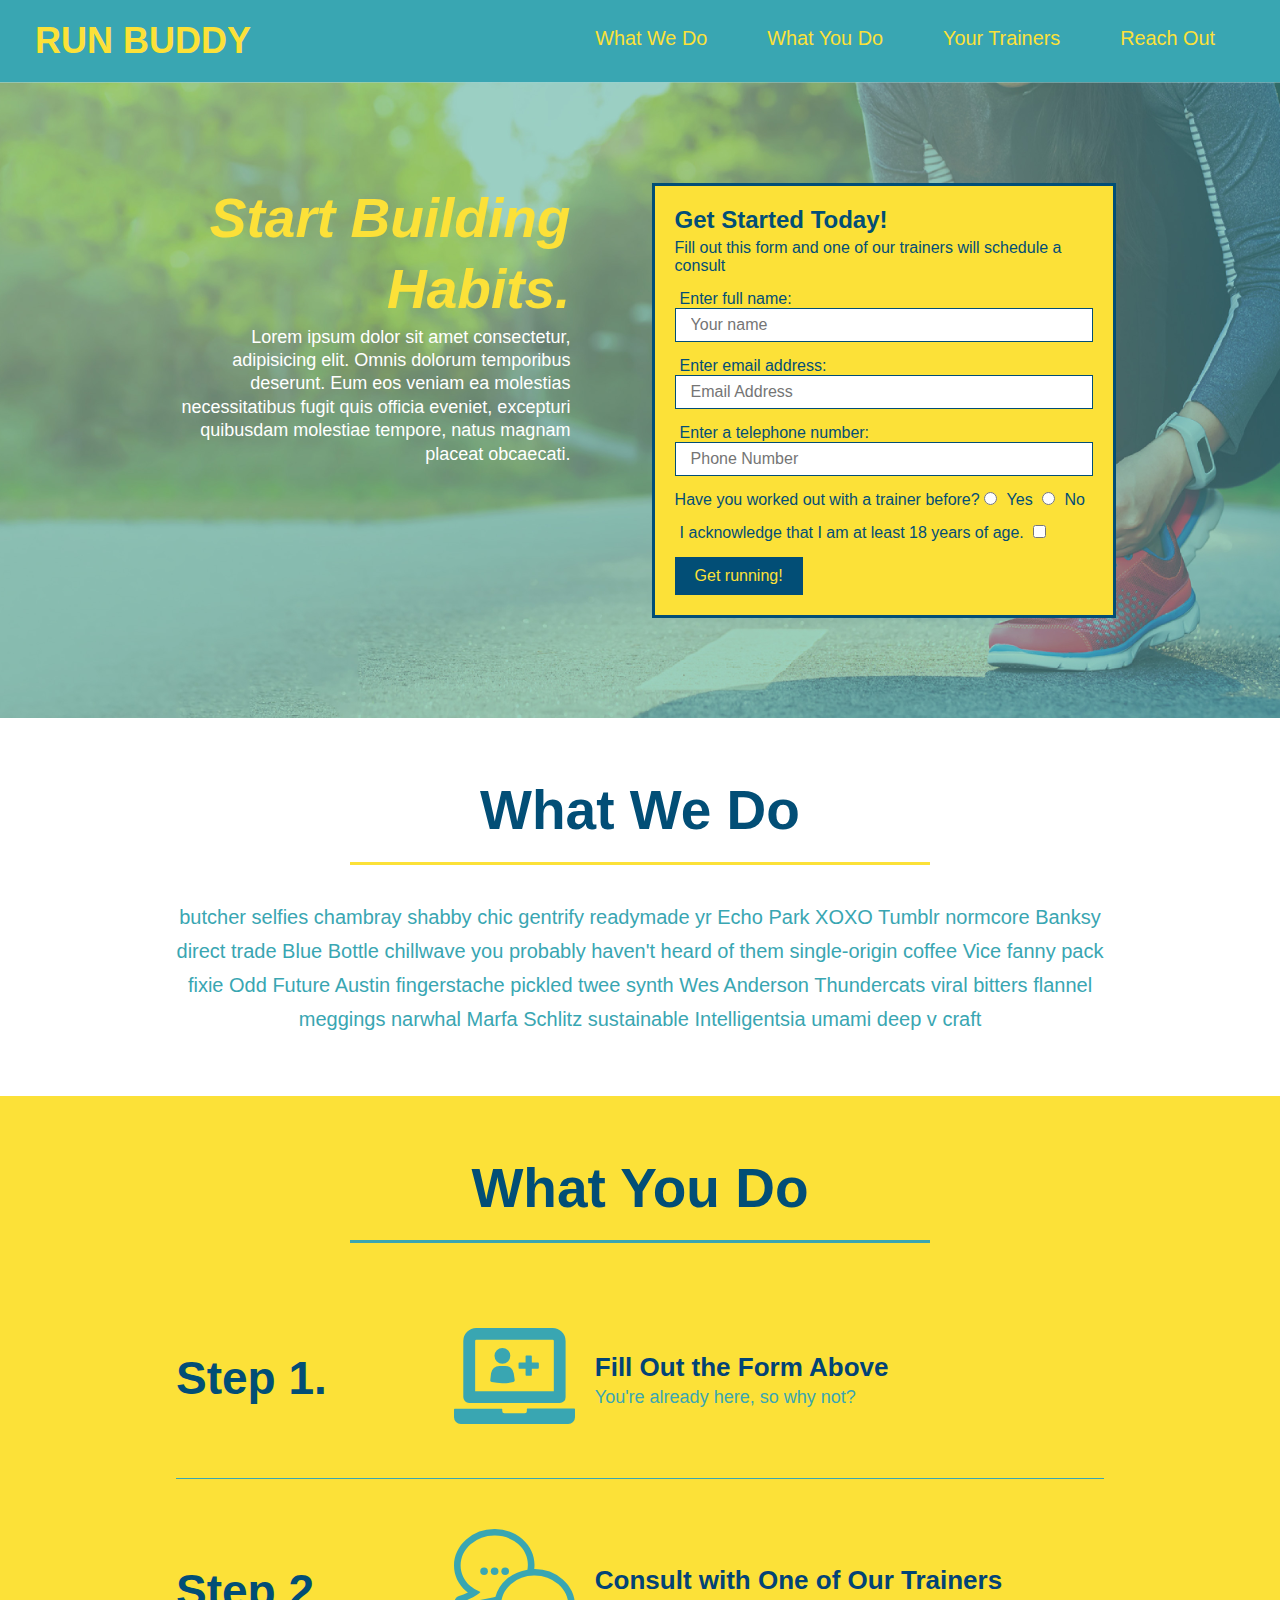
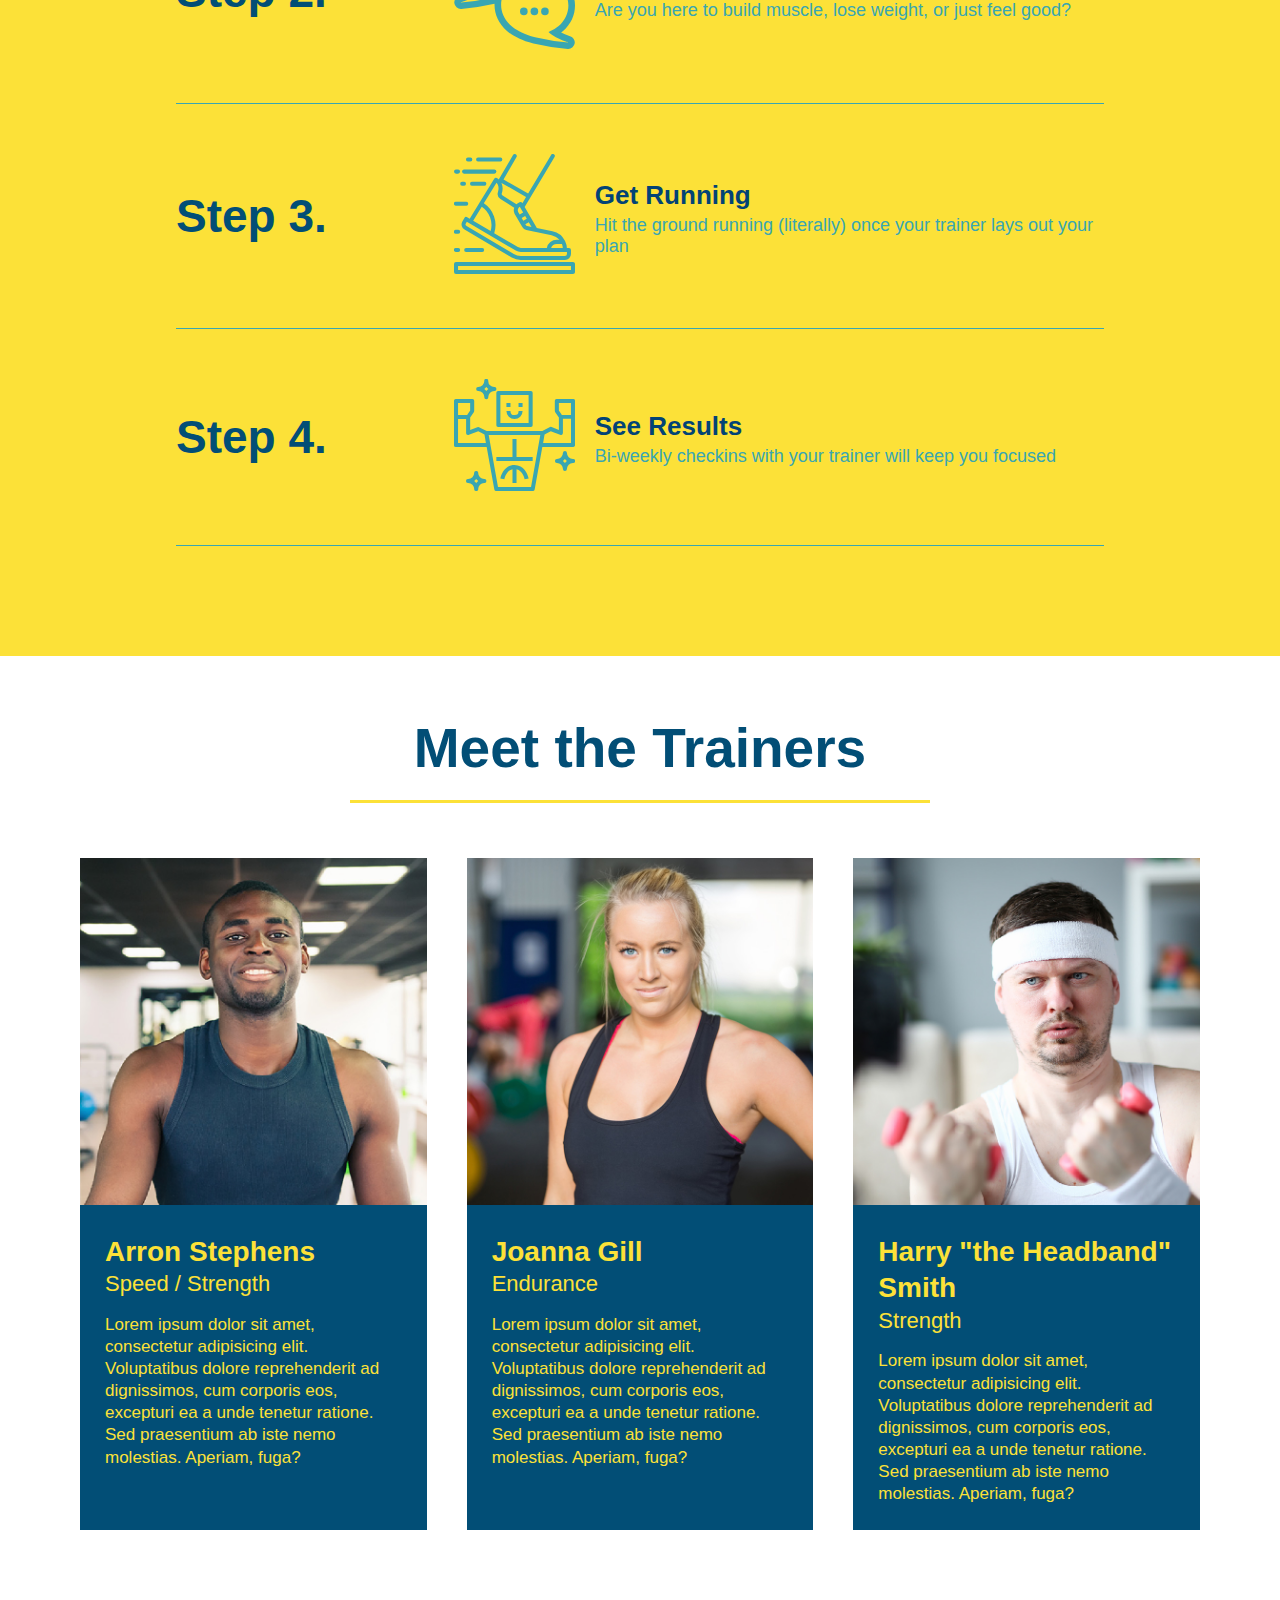
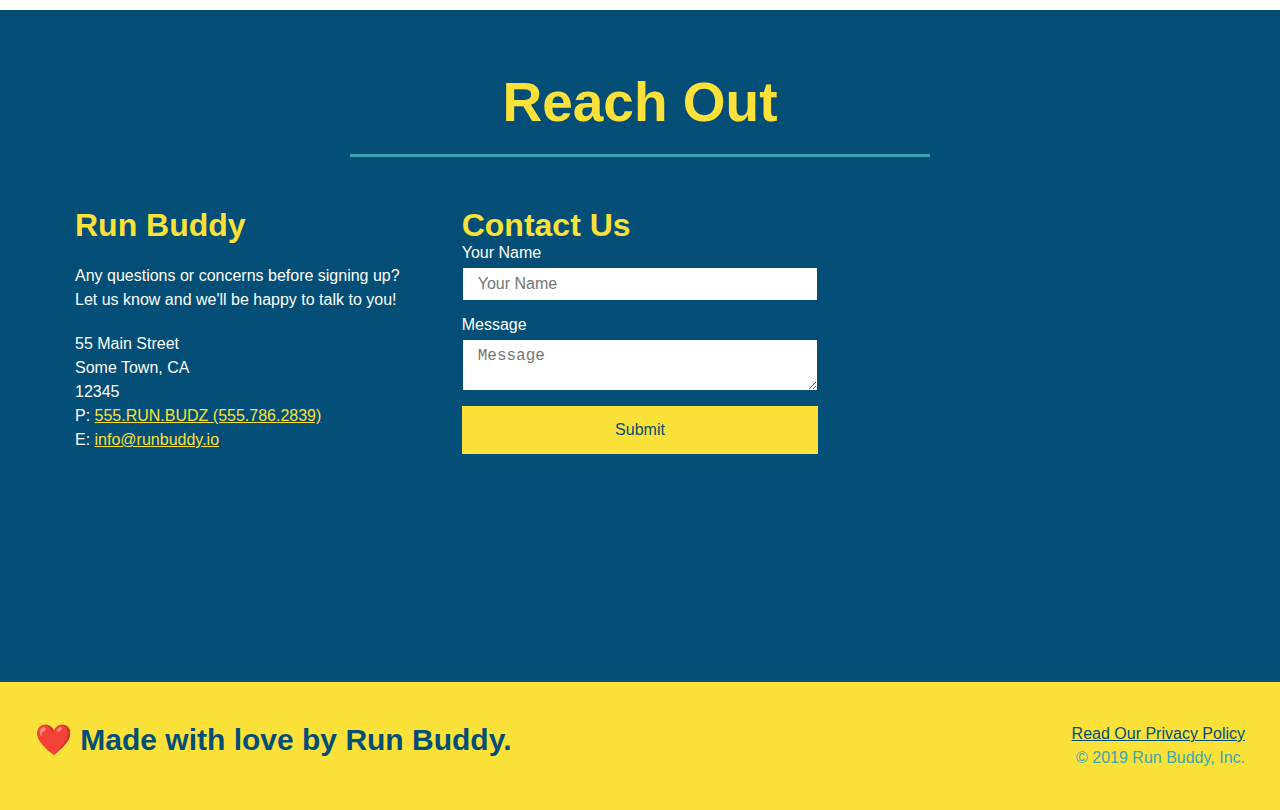
==== index.html @ f432b91f "add flexbox to reach out" ====
<!DOCTYPE html>
<html lang="en">
    <head>
        <meta charset="UTF-8" />

        <title>Run Buddy</title>
        <link rel="stylesheet" href="./assets/css/style.css" />
    </head>
    <body>
        <!--navigation-->
        <header>
            <h1>
                <a href="index.html">RUN BUDDY</a>
            </h1>
            <nav>
                <!--Unordered list element-->
                <ul>
                    <!--List item element-->
                    <li>
                        <!--Anchor element-->
                        <a href="#what-we-do">What We Do</a>
                    </li>
                    <li>
                        <a href="#what-you-do">What You Do</a>
                    </li>
                    <li>
                        <a href="#your-trainers">Your Trainers</a>
                    </li>
                    <li>
                        <a href="#reach-out">Reach Out</a>
                    </li>
                </ul>
            </nav>
        </header>

        <!--hero/jumbotron-->
        <section class="hero">
            <div class= "hero-cta">
                <h2>Start Building Habits.</h2>
                <p>
                    Lorem ipsum dolor sit amet consectetur, adipisicing elit. Omnis dolorum temporibus deserunt. Eum eos veniam ea molestias necessitatibus fugit quis officia eveniet, excepturi quibusdam molestiae tempore, natus magnam placeat obcaecati.
                </p>
            </div>
            <div class="hero-form">
                <h3>Get Started Today!</h3>
                <p>Fill out this form and one of our trainers will schedule a consult</p>
            <!--Add form element-->
                <form>
                    <label for="name">Enter full name:</label>
                    <input type="text" placeholder="Your name" name="name" id="name" class="form-input"/>
                    <label for="email">Enter email address:</label>
                    <input type="email" placeholder="Email Address" name="email" id="email" class="form-input"/>
                    <label for="phone">Enter a telephone number:</label>
                    <input type="tel" placeholder="Phone Number" name="phone" id="phone" class="form-input"/>
                    <p>
                        Have you worked out with a trainer before?
                        <input type="radio" name="trainer-confirm" id="trainer-yes" />
                        <label for="trainer-yes">Yes</label>
                        <input type="radio" name="trainer-confirm" id="trainer-no" />
                        <label for="trainer-no">No</label>
                    </p>
                    <p>
                        <label for="checkbox">
                            I acknowledge that I am at least 18 years of age.
                        </label>
                        <input type="checkbox" name="age-confirm" id="checkbox" />
                    </p>
                    <button type="submit">
                        Get running!
                    </button>
                </form>
            </div>
        </section>
        <!--end hero-->

        <!--"what we do" section-->
        <section id="what-we-do" class="intro">
            <div class="flex-row">
                <h2 class="section-title primary-border">
                    What We Do
                </h2>
            </div>
            <div class="flex-row">
                <p>
                    butcher selfies chambray shabby chic gentrify readymade yr Echo Park XOXO Tumblr normcore Banksy direct trade Blue Bottle chillwave you probably haven't heard of them single-origin coffee Vice fanny pack fixie Odd Future Austin fingerstache pickled twee synth Wes Anderson Thundercats viral bitters flannel meggings narwhal Marfa Schlitz sustainable Intelligentsia umami deep v craft
                </p>
            </div>
        </section>

        <!--"what you do" section-->
        <section id="what-you-do" class="steps">
            <div class="flex-row">
                <h2 class="section-title secondary-border">
                    What You Do
                </h2>
            </div>
            <div class="step">
                <h3>Step 1.</h3>
                <div class="step-info">
                    <div class="step-img">
                        <img src="./assets/images/step-1.svg" alt="" />
                    </div>
                    <div class="step-text">
                        <h4>Fill Out the Form Above</h4>
                        <p>You're already here, so why not?</p>
                    </div>
                </div>
            </div>

            <div class="step">
                <h3>Step 2.</h3>
                <div class="step-info">
                    <div class="step-img">
                        <img src="./assets/images/step-2.svg" alt="" />
                    </div>
                    <div class="step-text">
                        <h4>Consult with One of Our Trainers</h4>
                        <p>Are you here to build muscle, lose weight, or just feel good?</p>
                    </div>
                </div>
            </div>

            <div class="step">
                <h3>Step 3.</h3>
                <div class="step-info">
                    <div class="step-img">
                        <img src="./assets/images/step-3.svg" alt="" />
                    </div>
                    <div class="step-text">
                        <h4>Get Running</h4>
                        <p>Hit the ground running (literally) once your trainer lays out your plan</p>
                    </div>
                </div>
            </div>

            <div class="step">
                <h3>Step 4.</h3>
                <div class="step-info">
                    <div class="step-img">
                        <img src="./assets/images/step-4.svg" alt="" />
                    </div>
                    <div class="step-text">
                        <h4>See Results</h4>
                        <p>Bi-weekly checkins with your trainer will keep you focused</p>
                    </div>
                </div>
            </div>
        </section>

        <!--"meet the trainers" section-->
        <section id="your-trainers">
            <div class="flex-row">
                <h2 class="section-title primary-border">
                    Meet the Trainers
                </h2>
            </div>
            <div class="trainers">
            <!--first trainer bio-->
                <article class="trainer">
                    <img src="./assets/images/trainer-1.jpg" alt="Arron Stephens in his workout clothes, ready to pump iron">
                    <div class="trainer-bio">
                        <h3 class="trainer-name">Arron Stephens</h3>
                        <h4 class="trainer-role">Speed / Strength</h4>
                        <p>
                            Lorem ipsum dolor sit amet, consectetur adipisicing elit. Voluptatibus dolore reprehenderit ad dignissimos, cum corporis eos, excepturi ea a unde tenetur ratione. Sed praesentium ab iste nemo molestias. Aperiam, fuga?
                        </p>
                    </div>
                </article>
            <!--second trainer bio-->
                <article class="trainer">
                    <img src="./assets/images/trainer-2.jpg" alt="Joanna Gill cooling off after a workout">
                    <div class="trainer-bio">
                        <h3 class="trainer-name">Joanna Gill</h3>
                        <h4 class="trainer-role">Endurance</h4>
                        <p>
                            Lorem ipsum dolor sit amet, consectetur adipisicing elit. Voluptatibus dolore reprehenderit ad dignissimos, cum corporis eos, excepturi ea a unde tenetur ratione. Sed praesentium ab iste nemo molestias. Aperiam, fuga?
                        </p>
                    </div>
                </article>
            <!--third trainer bio-->
                <article class="trainer">
                    <img src="./assets/images/trainer-3.jpg" alt="Harry Smith wearing a headband and lifting comically small pink weights">
                    <div class="trainer-bio">
                        <h3 class="trainer-name">Harry "the Headband" Smith</h3>
                        <h4 class="trainer-role">Strength</h4>
                        <p>
                            Lorem ipsum dolor sit amet, consectetur adipisicing elit. Voluptatibus dolore reprehenderit ad dignissimos, cum corporis eos, excepturi ea a unde tenetur ratione. Sed praesentium ab iste nemo molestias. Aperiam, fuga?
                        </p>
                    </div>
                </article>
            </div>
        </section>

        <!--"reach out" section-->
        <section id="reach-out" class="contact">
            <div class="flex-row">
                <h2 class="section-title secondary-border">
                    Reach Out
                </h2>
            </div>
            <div class="contact-info">
                <div>
                    <h3>Run Buddy</h3>
                    <p>
                        Any questions or concerns before signing up?
                        <br />
                        Let us know and we'll be happy to talk to you!
                    </p>

                    <address>
                        55 Main Street <br />
                        Some Town, CA <br />
                        12345<br />
                        P: <a href="tel:555.786.2839">555.RUN.BUDZ (555.786.2839)</a><br/>
                        E: <a href="mailto://info@runbuddy.io">info@runbuddy.io</a>
                    </address>

                </div>

                <div class="contact-form">
                    <h3>Contact Us</h3>
                    <form>
                        <label for="contact-name">Your Name</label>
                        <input type="text" id="contact-name" placeholder="Your Name"> 
                    
                        <label for="contact-message">Message</label>
                        <textarea id="contact-message" placeholder="Message"></textarea>
                    
                        <button type="submit">Submit</button>
                    </form>
                </div>
                
                <iframe 
                    src="https://www.google.com/maps/embed?pb=!1m18!1m12!1m3!1d3145.9892931499053!2d-120.42490328437712!3d37.954035979727074!2m3!1f0!2f0!3f0!3m2!1i1024!2i768!4f13.1!3m3!1m2!1s0x8090c46e315aaf1b%3A0xb32d2fcd2023b726!2sMain%20St%2C%20Jamestown%2C%20CA%2095327!5e0!3m2!1sen!2sus!4v1584589780996!5m2!1sen!2sus" 
                    frameborder="0" 
                    style="border:0" 
                    allowfullscreen
                > 
                </iframe>
                
            </div>
        </section>

        <!--footer-->
        <footer>
            <h2>❤️ Made with love by Run Buddy.</h2>
            <div>
                <a href="./privacy-policy.html">Read Our Privacy Policy</a><br />
                &copy; 2019 Run Buddy, Inc.
            </div>
        </footer>
    </body>

</html>
---- assets/css/style.css ----
* {
    margin: 0;
    padding: 0;
    box-sizing: border-box;
}
body {
    color: #39a6b2;
    font-family: Helvetica, Arial, sans-serif;
}
/* apply styles to <header> */
header {
    padding: 20px 35px;
    background-color: #39a6b2;
    display:flex;
    justify-content: space-between;
    flex-wrap: wrap;
}
header h1 {
    font-weight: bold;
    font-size: 36px;
    color: #fce138;
    margin: 0;
}
header a {
    text-decoration: none;
    color: #fce138;
}
header nav {
    margin: 7px 0;
}
header nav ul {
    display: flex;
    flex-wrap: wrap;
    justify-content: space-between;
    align-items: center;
    list-style: none;
}
header nav ul li a {
    margin: 0 30px;
    font-weight: lighter;
    font-size: 1.55vw;
}
/* Hero Style Start */
.hero {
    background-image: url("../images/hero-bg.jpg");
    background-size: cover;
    background-position: center;
    display: flex;
    justify-content: center;
    flex-wrap: wrap;
}
.hero-cta {
    width: 35%;
    text-align: right;
    margin: 3.5%;
    color: #fff;
    font-size: 18px;
    line-height: 1.3;
}
.hero-cta h2 {
    font-style: italic;
    font-size: 55px;
    color: #fce138;
}
.hero-form {
    width: 40%;
    margin: 3.5%;
    border: 3px solid #024e76;
    background-color: #fce138;
    padding: 20px;
    color: #024e76;
}
.hero-form h3 {
    font-size: 24px; 
    margin: 0;
}
.hero-form p {
    margin: 5px 0 15px 0;
}
.form-input {
    border: 1px solid #024e76;
    display: block;
    padding: 7px 15px;
    font-size: 16px;
    color: #024e76;
    width: 100%;
    margin-bottom: 15px;
}
.hero-form label {
    margin: 0 5px;
}
.hero-form button {
    color: #fce138;
    background-color: #024e76;
    border: none;
    padding: 10px 20px;
    font-size: 16px;
}
/* Hero Style End */

/* style What We Do and What You Do section */
.intro p {
    text-align: center;
    margin: 0 auto;
    line-height: 1.7;
    color: #39a6b2;
    width: 80%;
    font-size: 20px;
}
.section-title {
    padding-bottom: 20px;
    text-align: center;
    margin: 0 auto 35px auto;
    width: 50%;
    font-size: 55px;
    color:  #024e76;
    border-bottom: 3px solid;
}
.primary-border {
    border-color: #fce138;
}
.secondary-border {
    border-color: #39a6b2;
}
.steps {
    background: #fce138;
}
.step {
    margin: 50px auto;
    padding-bottom: 50px;
    width: 80%;
    border-bottom: 1px solid #39a6b2;
    display: flex;
    flex-wrap: wrap;
    align-items: center;
    justify-content: space-between;
}
.step h3 {
    flex: 1 30%;
    color: #024e76;
    font-size: 46px;
}
.step-info {
    flex: 2 70%;
    display: flex; 
    flex-wrap: wrap;
    align-items: center;
}
.step-img {
    flex: 1 12%;
    margin-right: 20px;
}
.step-img img {
    max-width: 100%;
}
.step-text {
    flex: 12;
}
.step-text p {
    color: #39a6b2;
    font-size: 18px;
    /* is this supposed to be added in all p? */
    margin: 0 auto;
}
.step-text h4 {
    font-size: 26px;
    line-height: 1.5;
    color: #024376;
}
/*apply styles to trainers*/
.trainers {
    width: 100%;
    margin: 0 auto;
    display: flex;
    flex-wrap: wrap;
    justify-content: space-around;
}
.trainer {
    margin: 20px;
    flex: 1;
    background: #024e76;
    color: #fce138;
}
.trainer img {
    width: 100%;
}
.trainer-bio {
    line-height: 1.3;
    padding: 25px;
}
.trainer-bio h3{
    font-size: 28px;
}
.trainer-bio h4 {
    font-weight: lighter;
    font-size: 22px;
    margin-bottom: 15px;
}
.trainer-bio p {
    font-size: 17px;
    /* is this supposed to be added in all p? */
    margin: 0 auto;
}
.text-left {
    text-align: left;
}

.text-right {
    text-align: right;
}
.flex-row {
    display: flex;
}
/* REACH OUT STYLES START*/
.contact {
    background: #024e76;
}
.contact h2 {
    color: #fce138;
}
.contact-info {
    display: flex;
    justify-content: space-between;
    flex-wrap: wrap;
}
.contact-info > * {
    flex: 1;
    margin: 15px;
}
.contact-info iframe {
    height: 400px;
}
.contact-info div {
    color: white;
}
.contact-info h3 {
    color: #fce138;
    font-size: 32px;
}
.contact-info p, .contact-info address {
    margin: 20px 0;
    line-height: 1.5;
    font-size: 16px;
    font-style: normal;
}
.contact-info a {
    color: #fce138;
}
.contact-form input, .contact-form textarea {
    border: 1px solid #024e76;
    display: block;
    padding: 7px 15px;
    font-size: 16px;
    color: #024e76;
    width: 100%;
    margin-bottom: 15px;
    margin-top: 5px;
}
.contact-form button {
    width: 100%;
    border: none;
    background: #fce138;
    color: #024e76;
    text-align: center;
    padding: 15px 0;
    font-size: 16px;
}
/* REACH OUT STYLES END */

/* apply styles to <footer> */
footer {
    background: #fce238;
    width: 100%;
    padding: 40px 35px;
    display: flex;
    justify-content: space-between;
    flex-wrap: wrap;
}
footer h2 {
    color: #024e76;
    font-size: 30px;
    margin: 0;
}
footer div {
    line-height: 1.5;
    text-align: right;
}
footer a {
    color: #024e76;
}
section {
    padding: 60px;
}
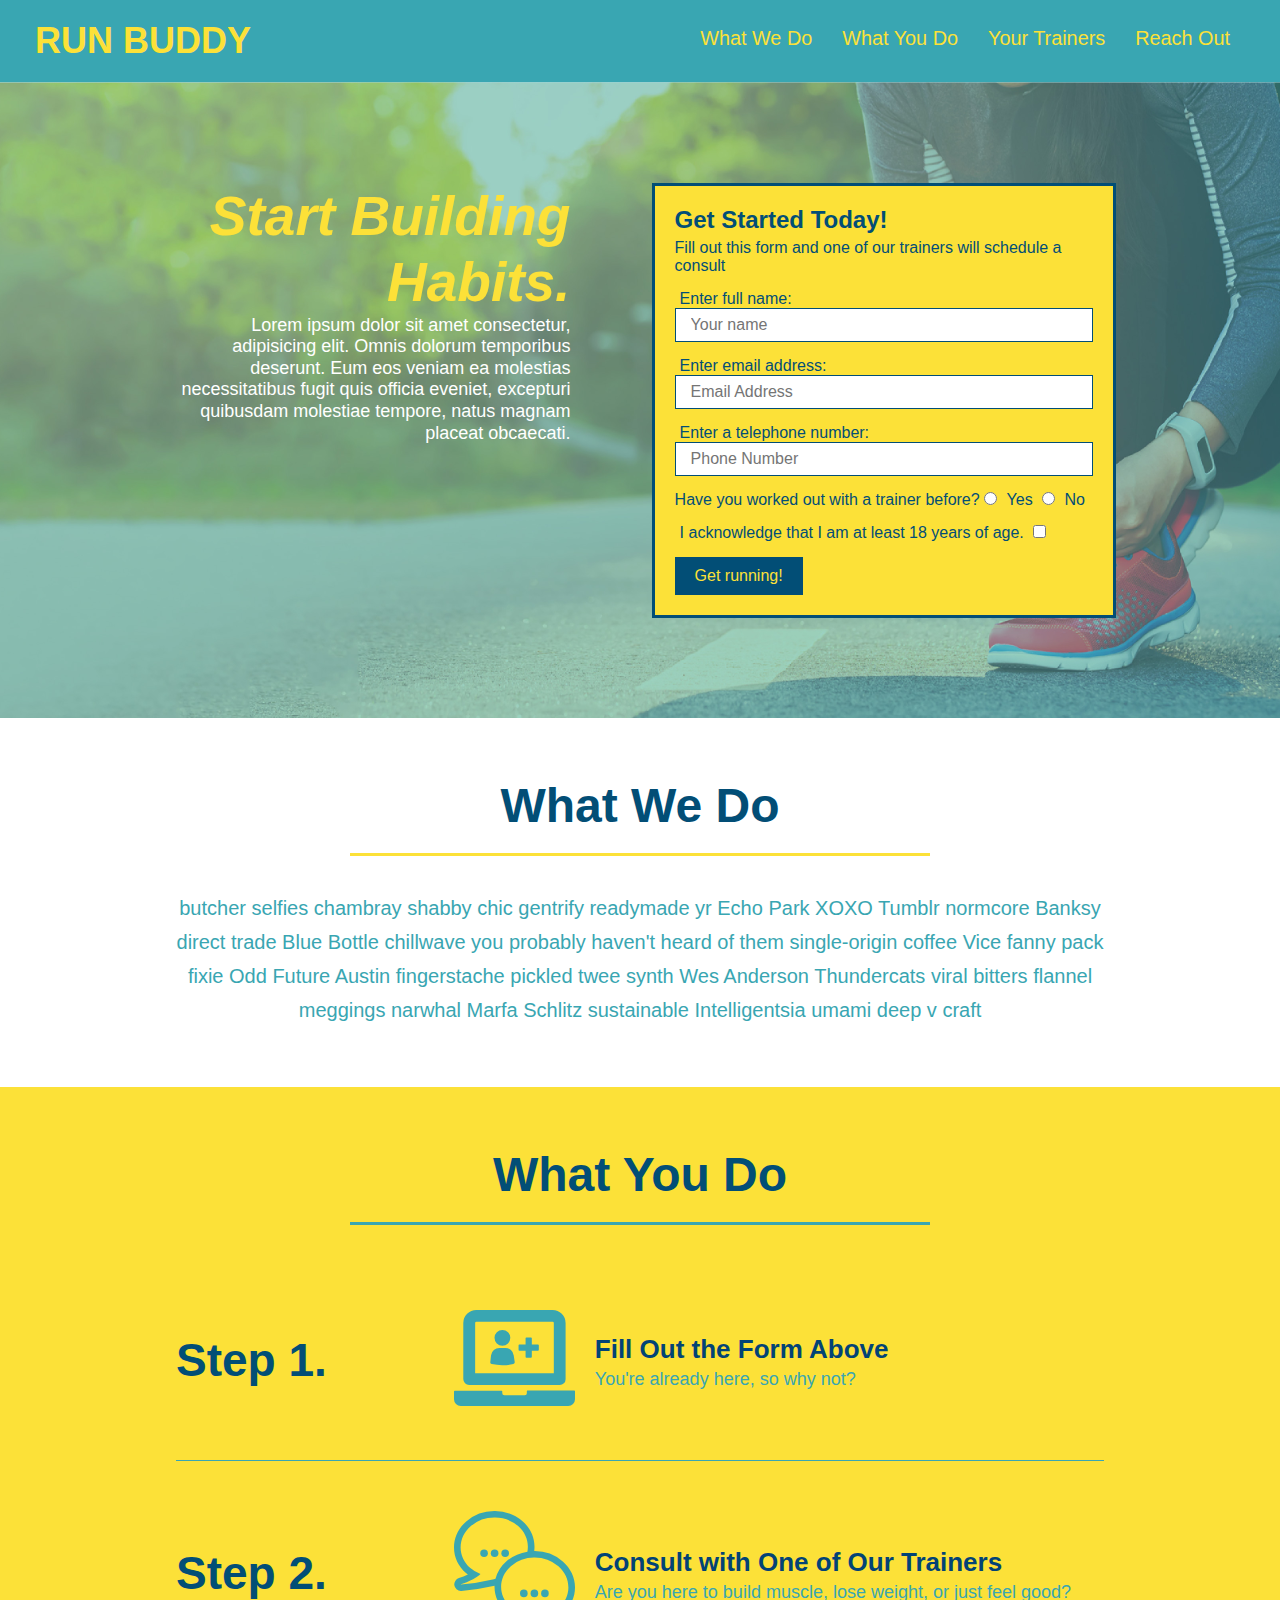
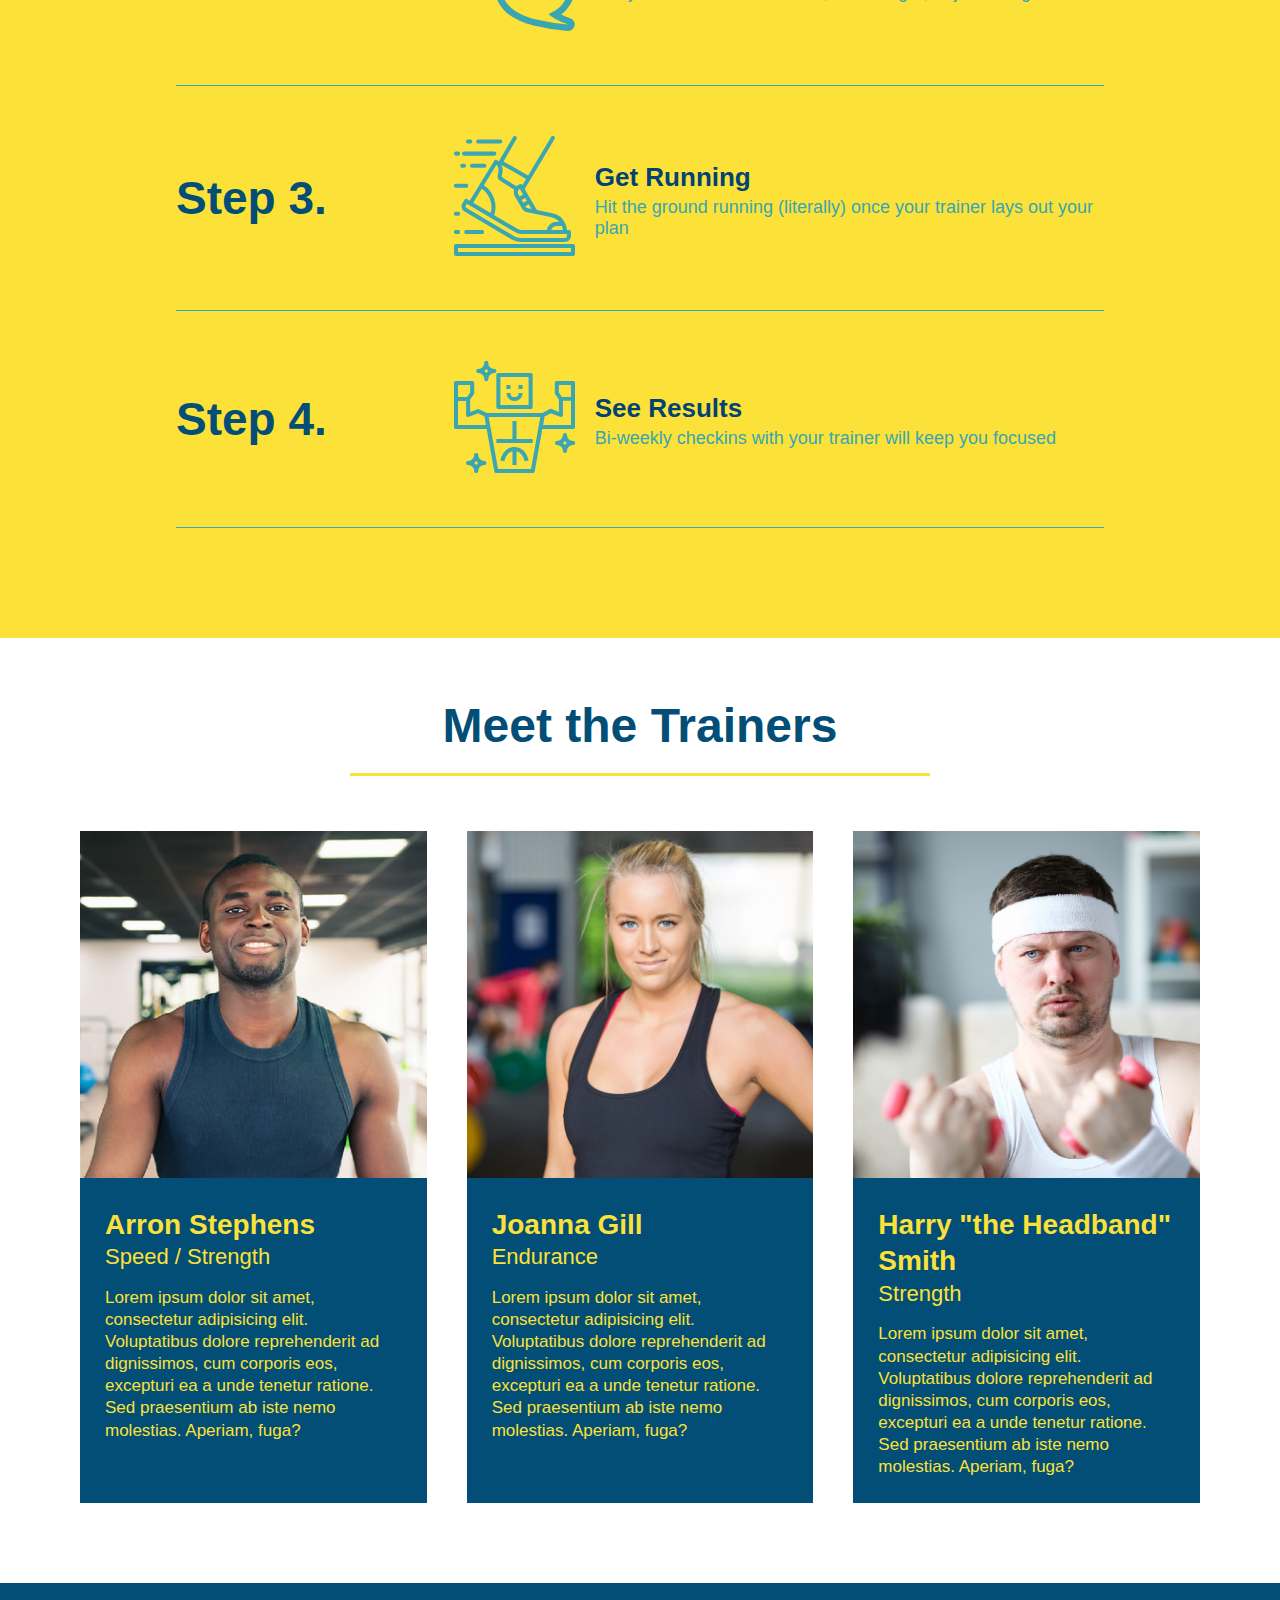
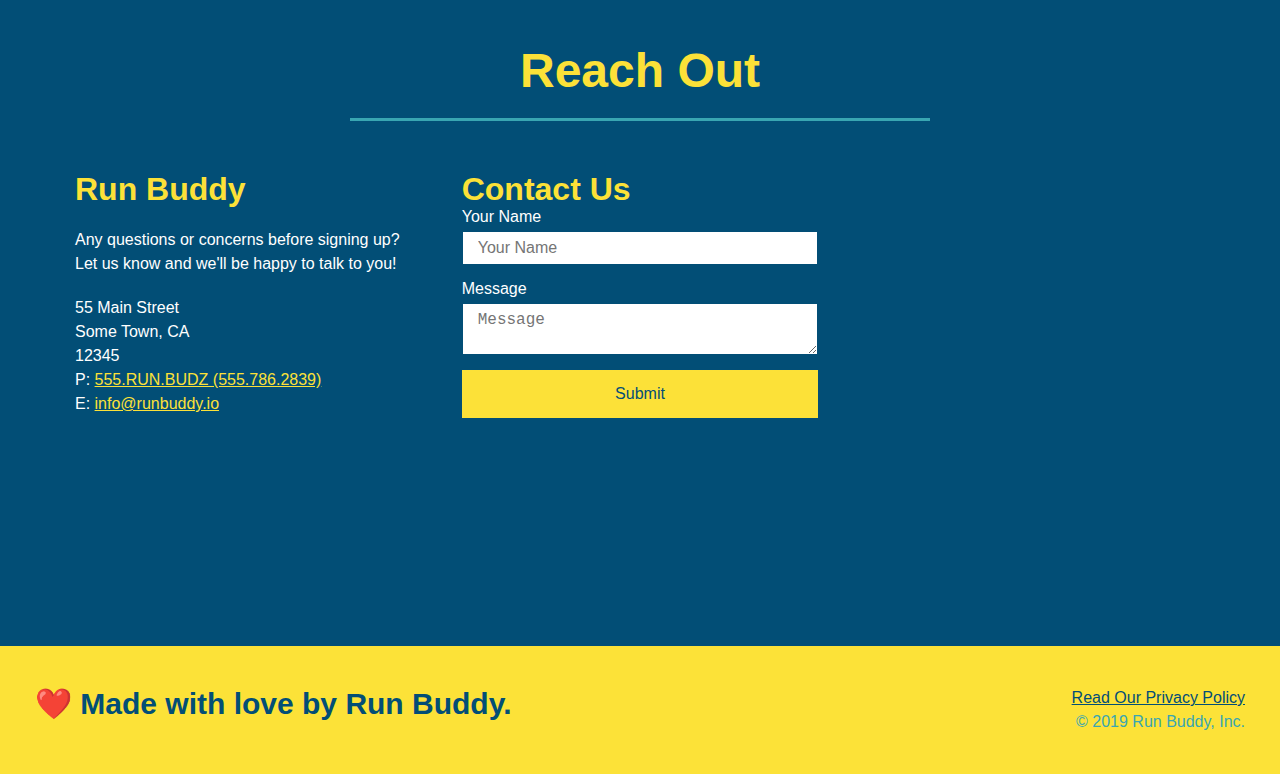
==== commit 7205084e: "add media queries" ====
--- a/index.html
+++ b/index.html
@@ -2,7 +2,7 @@
 <html lang="en">
     <head>
         <meta charset="UTF-8" />
-
+        <meta name="viewport" content="width=device-width, initial-scale=1.0" />
         <title>Run Buddy</title>
         <link rel="stylesheet" href="./assets/css/style.css" />
     </head>
--- a/assets/css/style.css
+++ b/assets/css/style.css
@@ -36,7 +36,7 @@
     list-style: none;
 }
 header nav ul li a {
-    margin: 0 30px;
+    padding: 10px 15px;
     font-weight: lighter;
     font-size: 1.55vw;
 }
@@ -48,6 +48,7 @@
     display: flex;
     justify-content: center;
     flex-wrap: wrap;
+    align-items: flex-start;
 }
 .hero-cta {
     width: 35%;
@@ -55,7 +56,7 @@
     margin: 3.5%;
     color: #fff;
     font-size: 18px;
-    line-height: 1.3;
+    line-height: 1.2;
 }
 .hero-cta h2 {
     font-style: italic;
@@ -112,7 +113,7 @@
     text-align: center;
     margin: 0 auto 35px auto;
     width: 50%;
-    font-size: 55px;
+    font-size: 48px;
     color:  #024e76;
     border-bottom: 3px solid;
 }
@@ -290,4 +291,25 @@
 }
 section {
     padding: 60px;
-}+}
+
+/* MEDIA QUERY FOR SMALLER DESKTOP SCREENS AND SMALLER */
+@media screen and (max-width: 980px) {
+        /* this will be applied on any screen smaller than 980px*/
+
+    }
+}
+
+/* MEDIA QUERY FOR TABLETS AND SMALLER */
+@media screen and (max-width: 768px) {
+        /* this will be applied on any screen between 768px and 575px*/
+
+    }
+}
+
+/* MEDIA QUERY FOR MOBILE PHONES AND SMALLER */
+@media screen and (max-width: 575px) {
+        /* this will be applied on any screen smaller than 575 px*/
+
+    }
+}
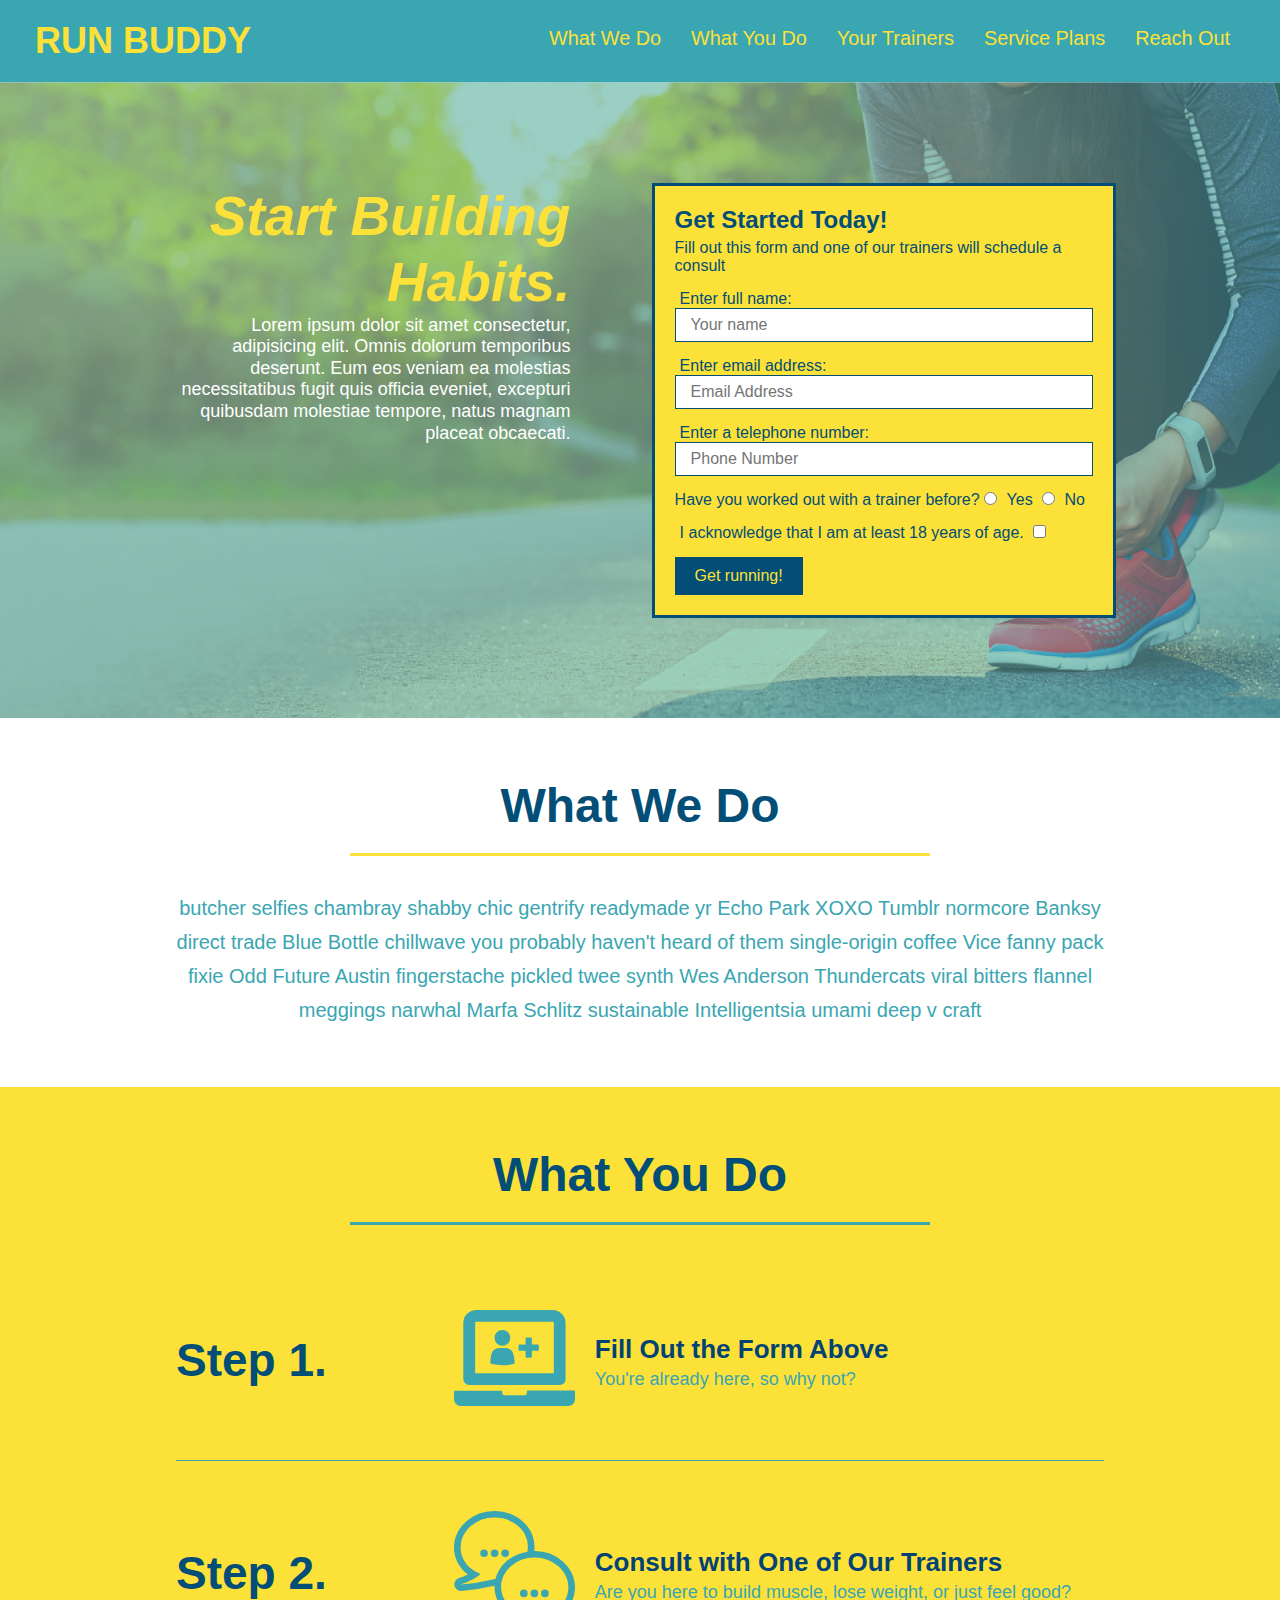
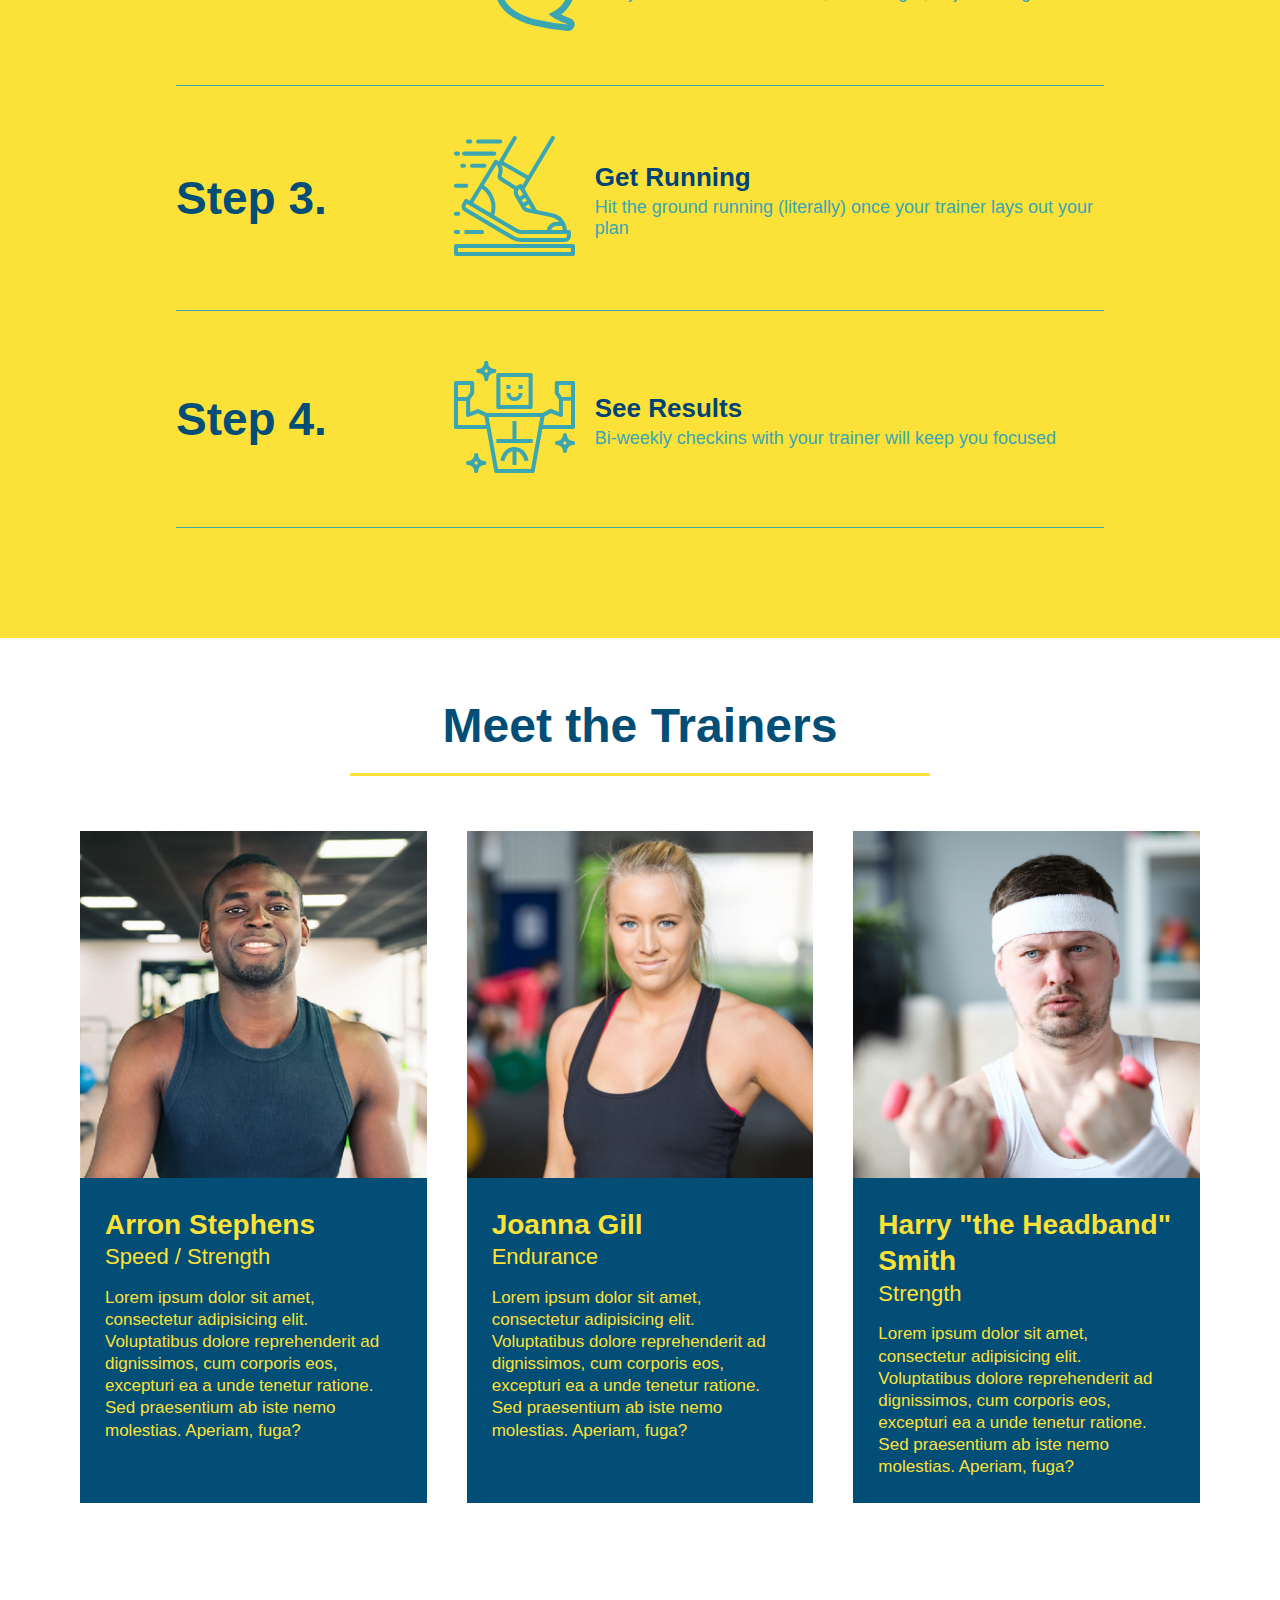
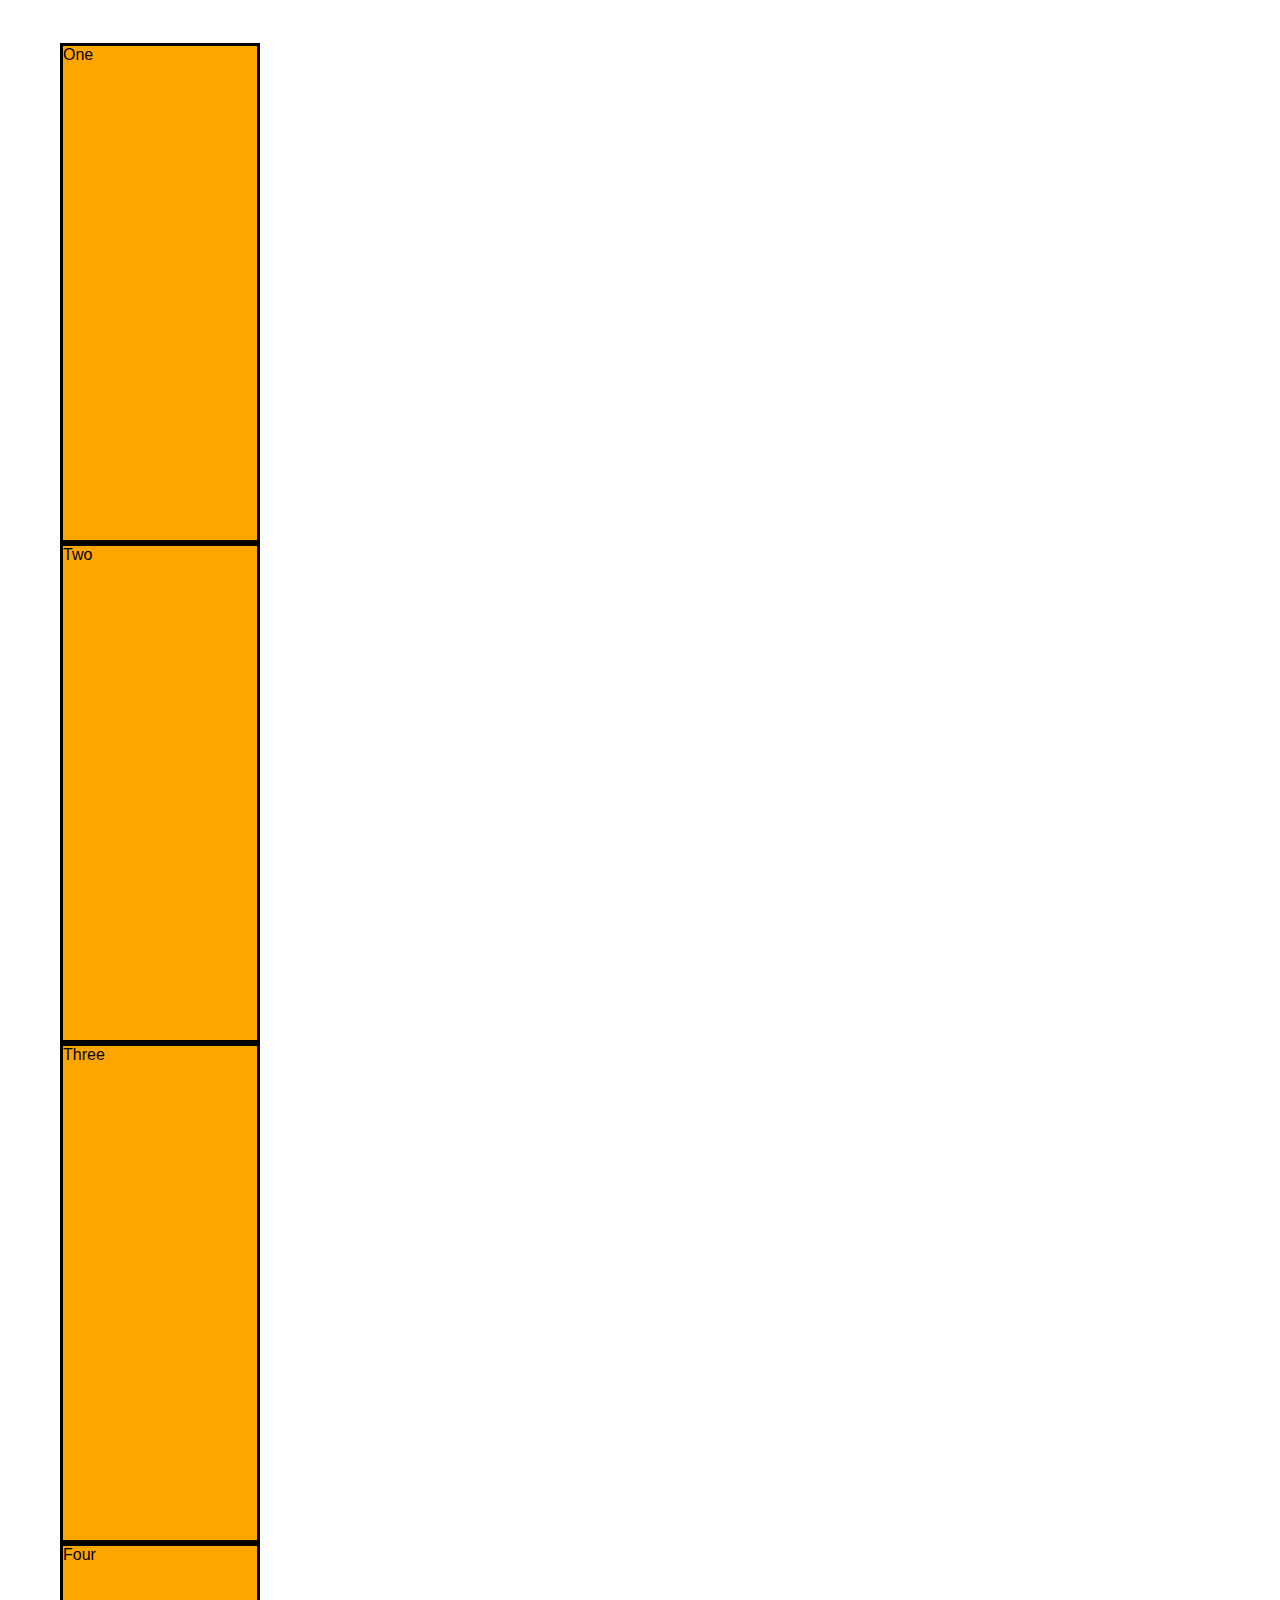
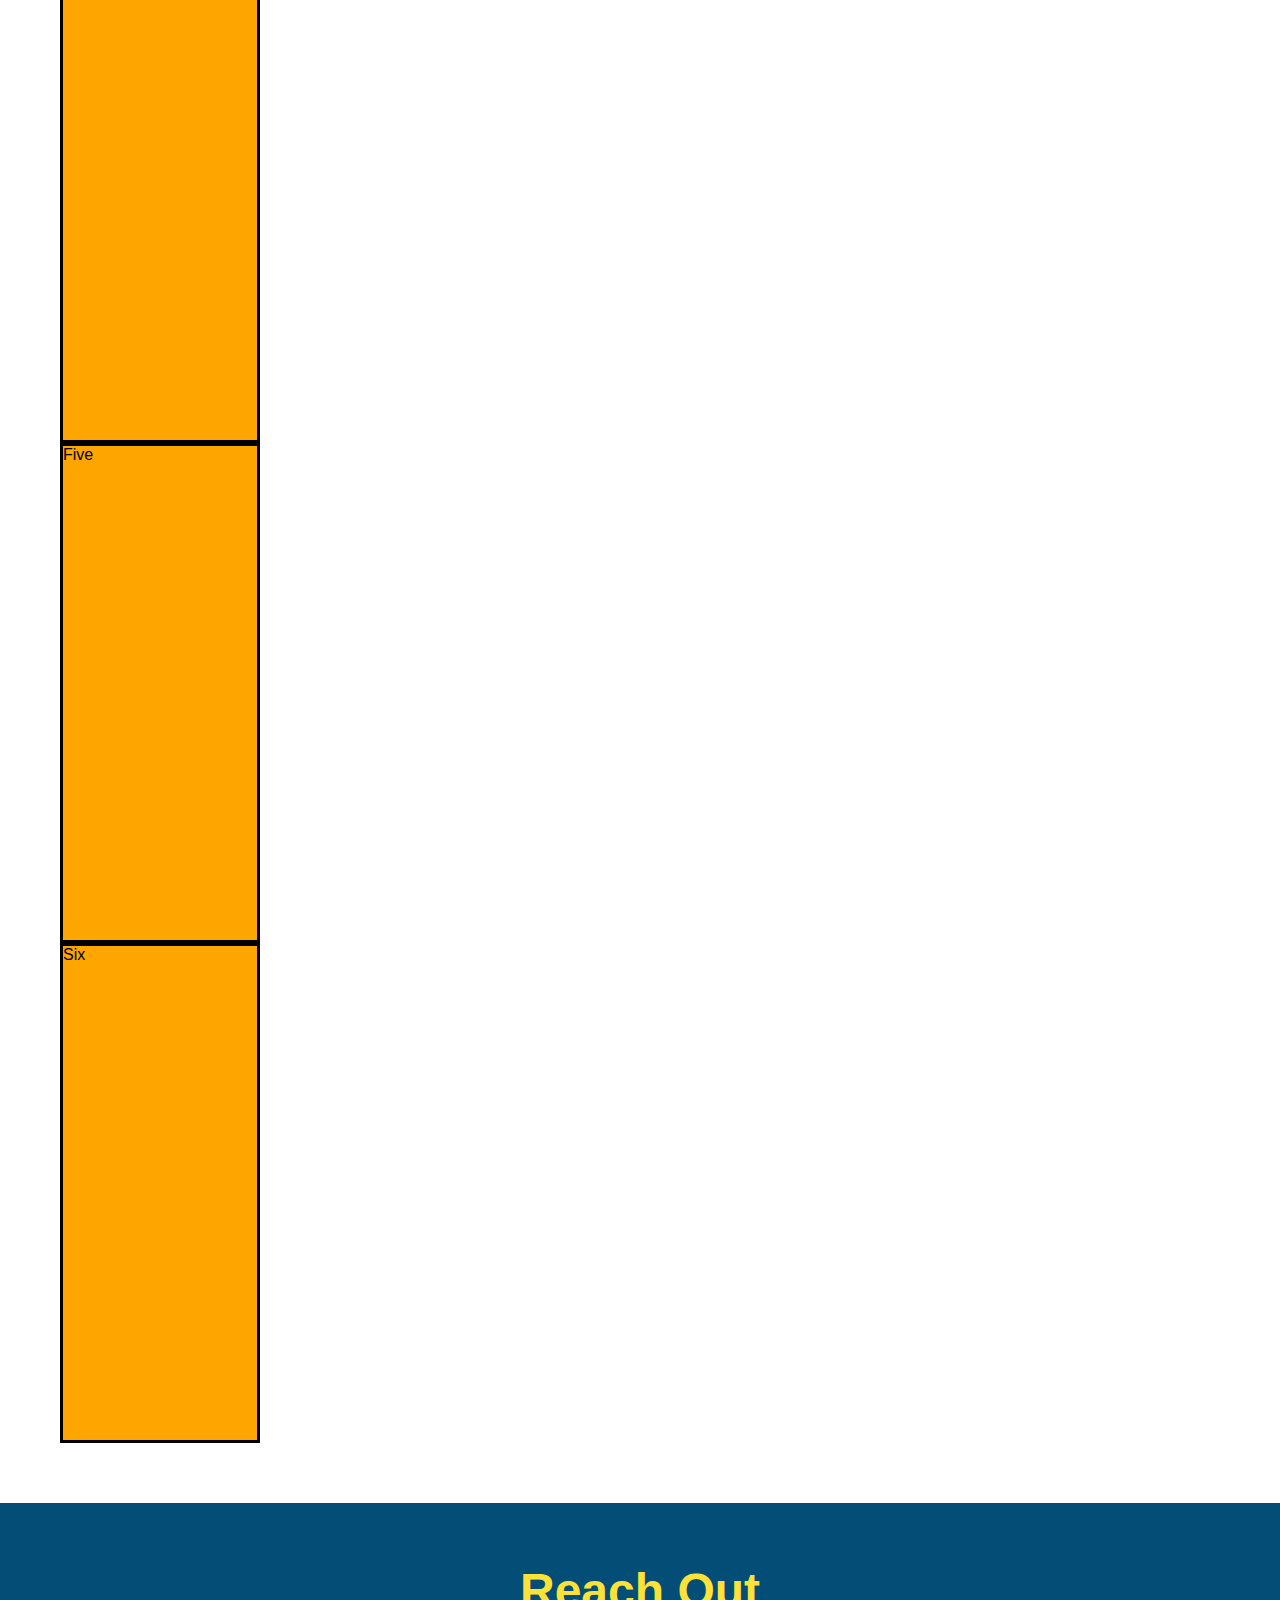
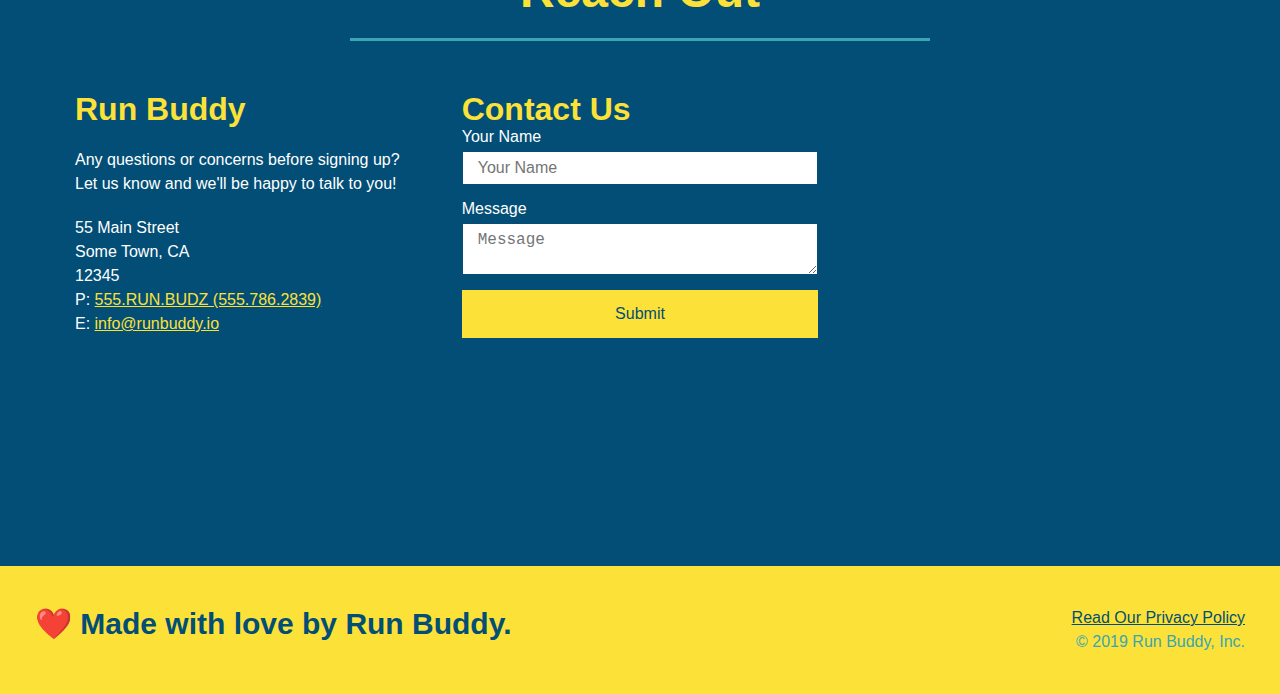
==== commit 3474d694: "add grid example" ====
--- a/index.html
+++ b/index.html
@@ -25,6 +25,9 @@
                     </li>
                     <li>
                         <a href="#your-trainers">Your Trainers</a>
+                    </li>
+                    <li>
+                        <a href="#service-plans">Service Plans</a>
                     </li>
                     <li>
                         <a href="#reach-out">Reach Out</a>
@@ -191,6 +194,18 @@
             </div>
         </section>
 
+        <!--service plans-->
+        <section id="service-plans" class="services">
+            <div class="service-grid-container">
+                <div class="service-grid-item">One</div>
+                <div class="service-grid-item">Two</div>
+                <div class="service-grid-item">Three</div>
+                <div class="service-grid-item">Four</div>
+                <div class="service-grid-item">Five</div>
+                <div class="service-grid-item">Six</div>
+            </div>
+        </section>
+
         <!--"reach out" section-->
         <section id="reach-out" class="contact">
             <div class="flex-row">
--- a/assets/css/style.css
+++ b/assets/css/style.css
@@ -212,6 +212,17 @@
 .flex-row {
     display: flex;
 }
+/* SERVICE PLANS STYLES START*/
+.service-grid-container {
+    display: grid;
+}
+.service-grid-item {
+    width: 200px;
+    height: 500px;
+    background-color: orange;
+    border: solid;
+    color: black;
+}
 /* REACH OUT STYLES START*/
 .contact {
     background: #024e76;
@@ -296,20 +307,110 @@
 /* MEDIA QUERY FOR SMALLER DESKTOP SCREENS AND SMALLER */
 @media screen and (max-width: 980px) {
         /* this will be applied on any screen smaller than 980px*/
-
+    header {
+        padding-bottom: 0;
+        justify-content: center;
+    }
+
+    header h1 {
+        width: 100%;
+        text-align: center;
+    }
+
+    header nav ul {
+        margin-top: 20px;
+        width: 100%;
+        justify-content: center;
+    }
+
+    header nav ul li a {
+        font-size: 20px;
+    }
+
+    .hero-cta, .hero-form {
+        width: 100%;
+    }
+
+    .hero-cta {
+        text-align: center;
+    }
+
+    .section-title {
+        width: 100%;
+    }
+
+    .trainer {
+        flex: 0 70%;
+    }
+
+    .contact-info iframe {
+        flex: 1 100%
+    }
+
+    footer h2, footer div {
+        text-align: center;
+        width: 100%;
     }
 }
 
 /* MEDIA QUERY FOR TABLETS AND SMALLER */
 @media screen and (max-width: 768px) {
         /* this will be applied on any screen between 768px and 575px*/
-
+    section {
+        padding: 30px 15px;
+    }
+
+    .step h3 {
+        flex: 1 100%;
+        text-align: center;
+    }
+
+    .step-info {
+        flex: 2 100%;
+        text-align: center;
+        justify-content: center;
+    }
+
+    .step-img {
+        flex: 0 32%;
+        margin-right: 0;
+        margin-top: 15px;
+        margin-bottom: 15px;
+    }
+
+    .step-text {
+        flex: 100%;
     }
 }
 
 /* MEDIA QUERY FOR MOBILE PHONES AND SMALLER */
 @media screen and (max-width: 575px) {
         /* this will be applied on any screen smaller than 575 px*/
-
-    }
-}
+    .hero-form button {
+        width: 100%;
+    }
+
+    .section-title {
+        width: 95%;
+    }
+
+    .intro p {
+        width: 100%;
+    }
+
+    .trainer {
+        flex: 0 100%;
+    }
+
+    .contact-info {
+        text-align: center;
+    }
+
+    .contact-info > * {
+        flex: 0 100%;
+    }
+
+    .contact-form {
+        order: 3;
+    }
+}
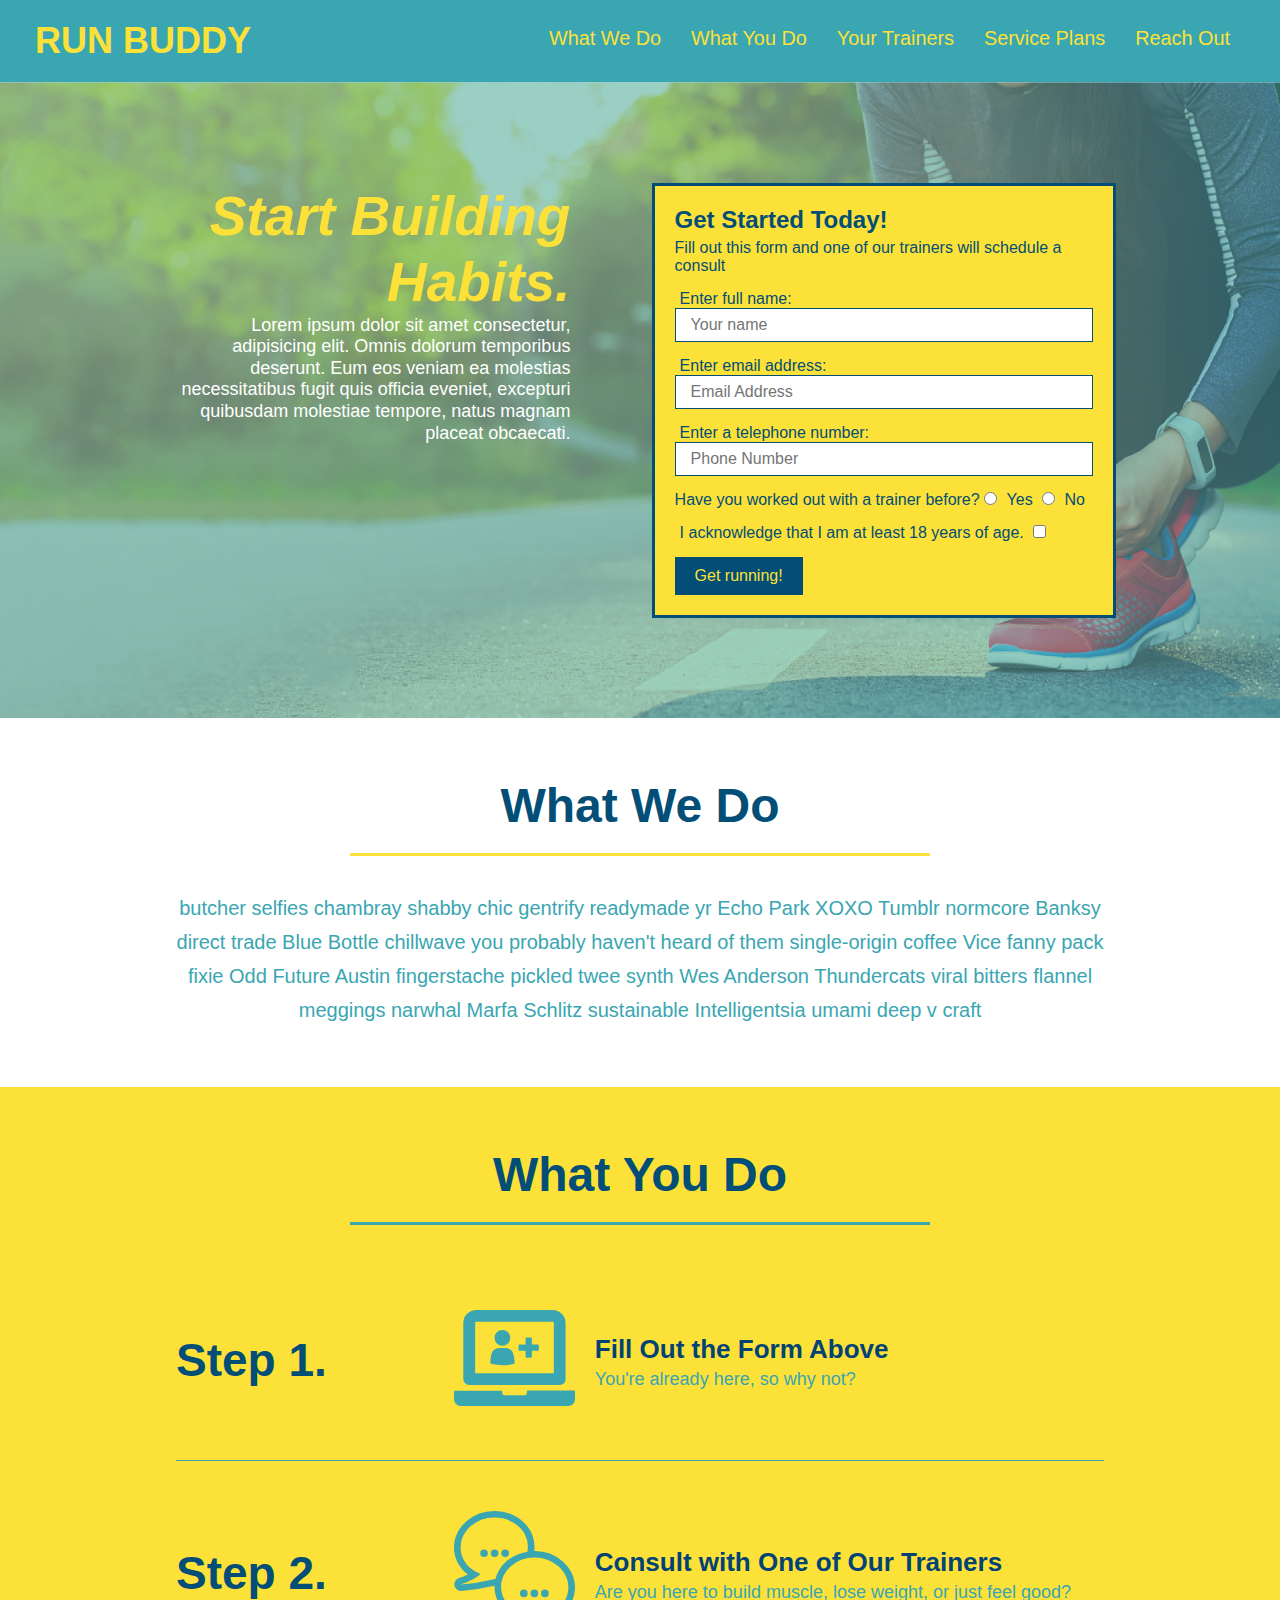
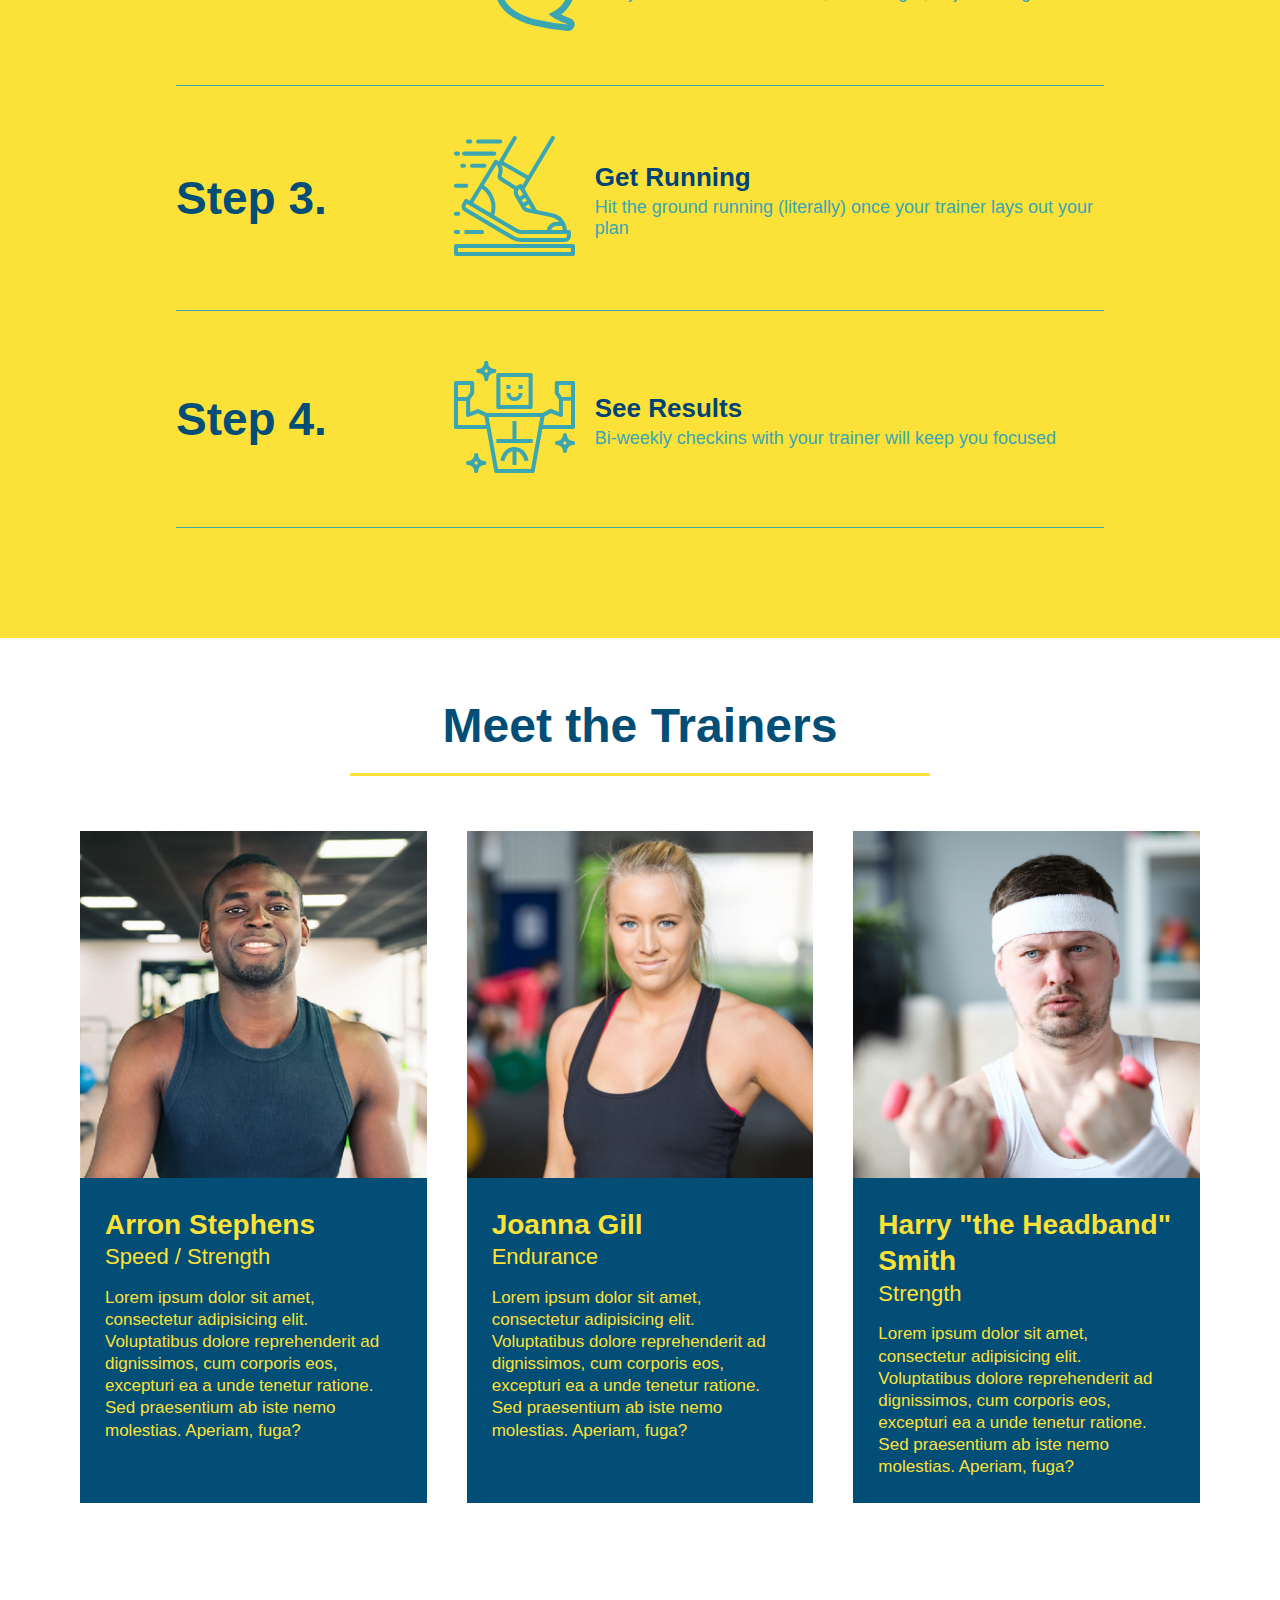
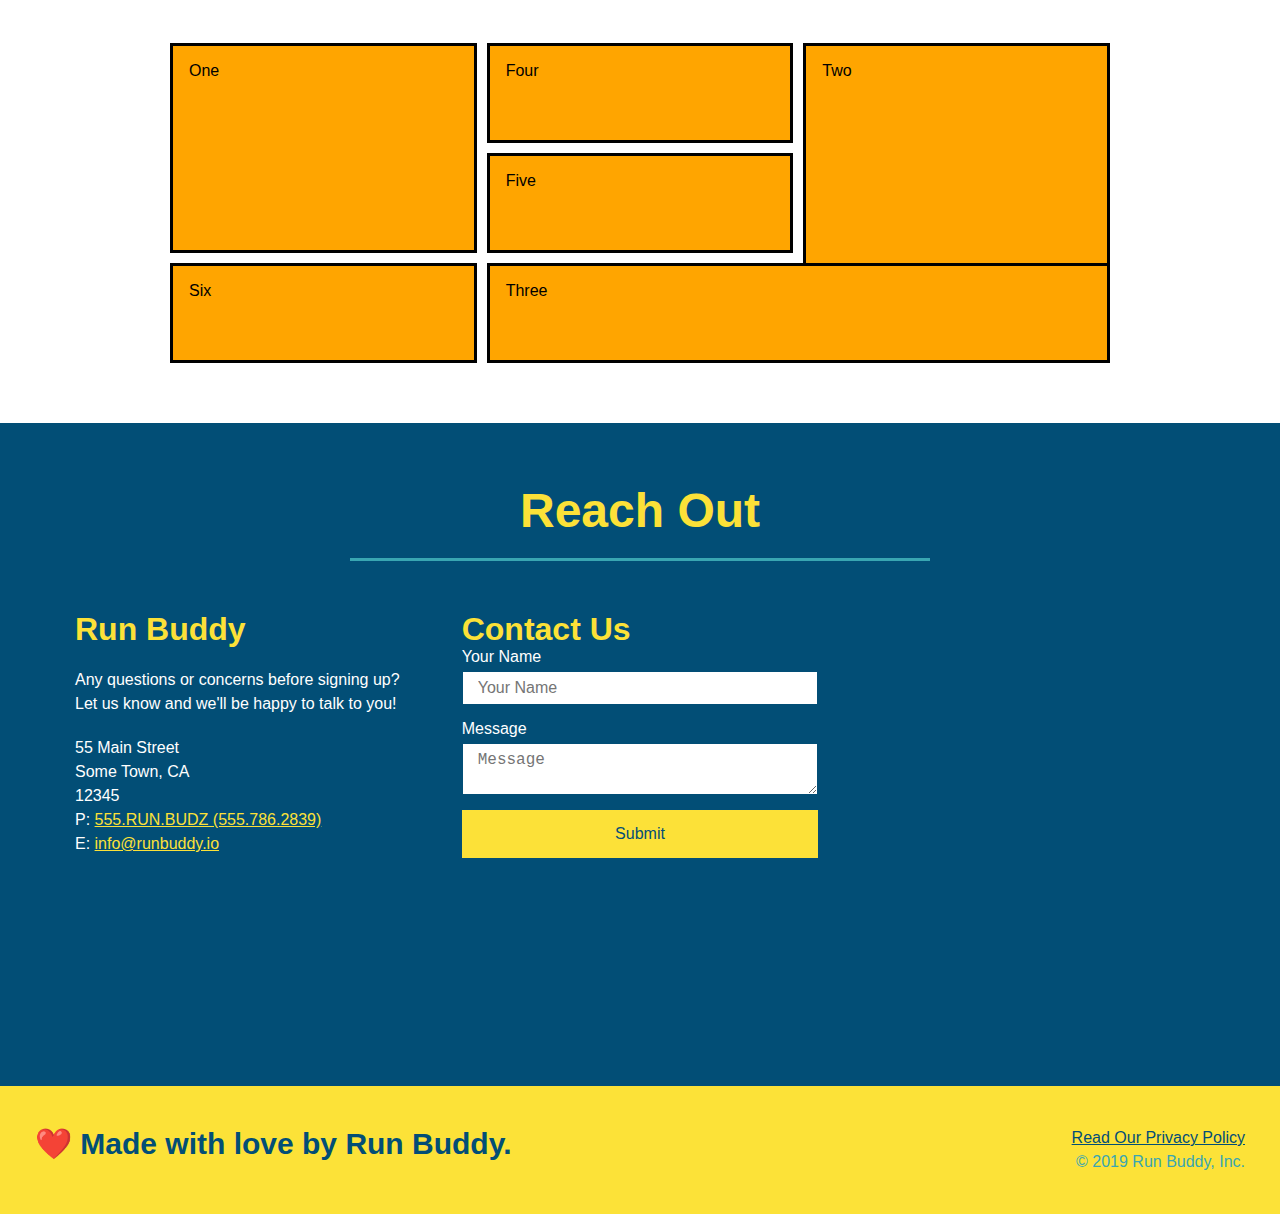
==== commit 6cda0561: "example grid" ====
--- a/index.html
+++ b/index.html
@@ -197,12 +197,12 @@
         <!--service plans-->
         <section id="service-plans" class="services">
             <div class="service-grid-container">
-                <div class="service-grid-item">One</div>
-                <div class="service-grid-item">Two</div>
-                <div class="service-grid-item">Three</div>
-                <div class="service-grid-item">Four</div>
-                <div class="service-grid-item">Five</div>
-                <div class="service-grid-item">Six</div>
+                <div class="service-grid-item box1">One</div>
+                <div class="service-grid-item box2">Two</div>
+                <div class="service-grid-item box3">Three</div>
+                <div class="service-grid-item box4">Four</div>
+                <div class="service-grid-item box5">Five</div>
+                <div class="service-grid-item box6">Six</div>
             </div>
         </section>
 
--- a/assets/css/style.css
+++ b/assets/css/style.css
@@ -214,14 +214,30 @@
 }
 /* SERVICE PLANS STYLES START*/
 .service-grid-container {
+    max-width: 940px;
+    margin: 0 auto;
     display: grid;
+    grid-template-columns: repeat(3, 1fr);
+    grid-template-rows: repeat(3, 100px);
+    grid-gap: 10px;
 }
 .service-grid-item {
-    width: 200px;
-    height: 500px;
     background-color: orange;
     border: solid;
+    padding: 1em;
     color: black;
+}
+.box1 {
+    grid-column: 1/2;
+    grid-row: 1/3;
+}
+.box2 {
+    grid-column: 3/4;
+    grid-row: 1/-1;
+}
+.box3 {
+    grid-column: 2/span 2;
+    grid-row: 3/span 1;
 }
 /* REACH OUT STYLES START*/
 .contact {
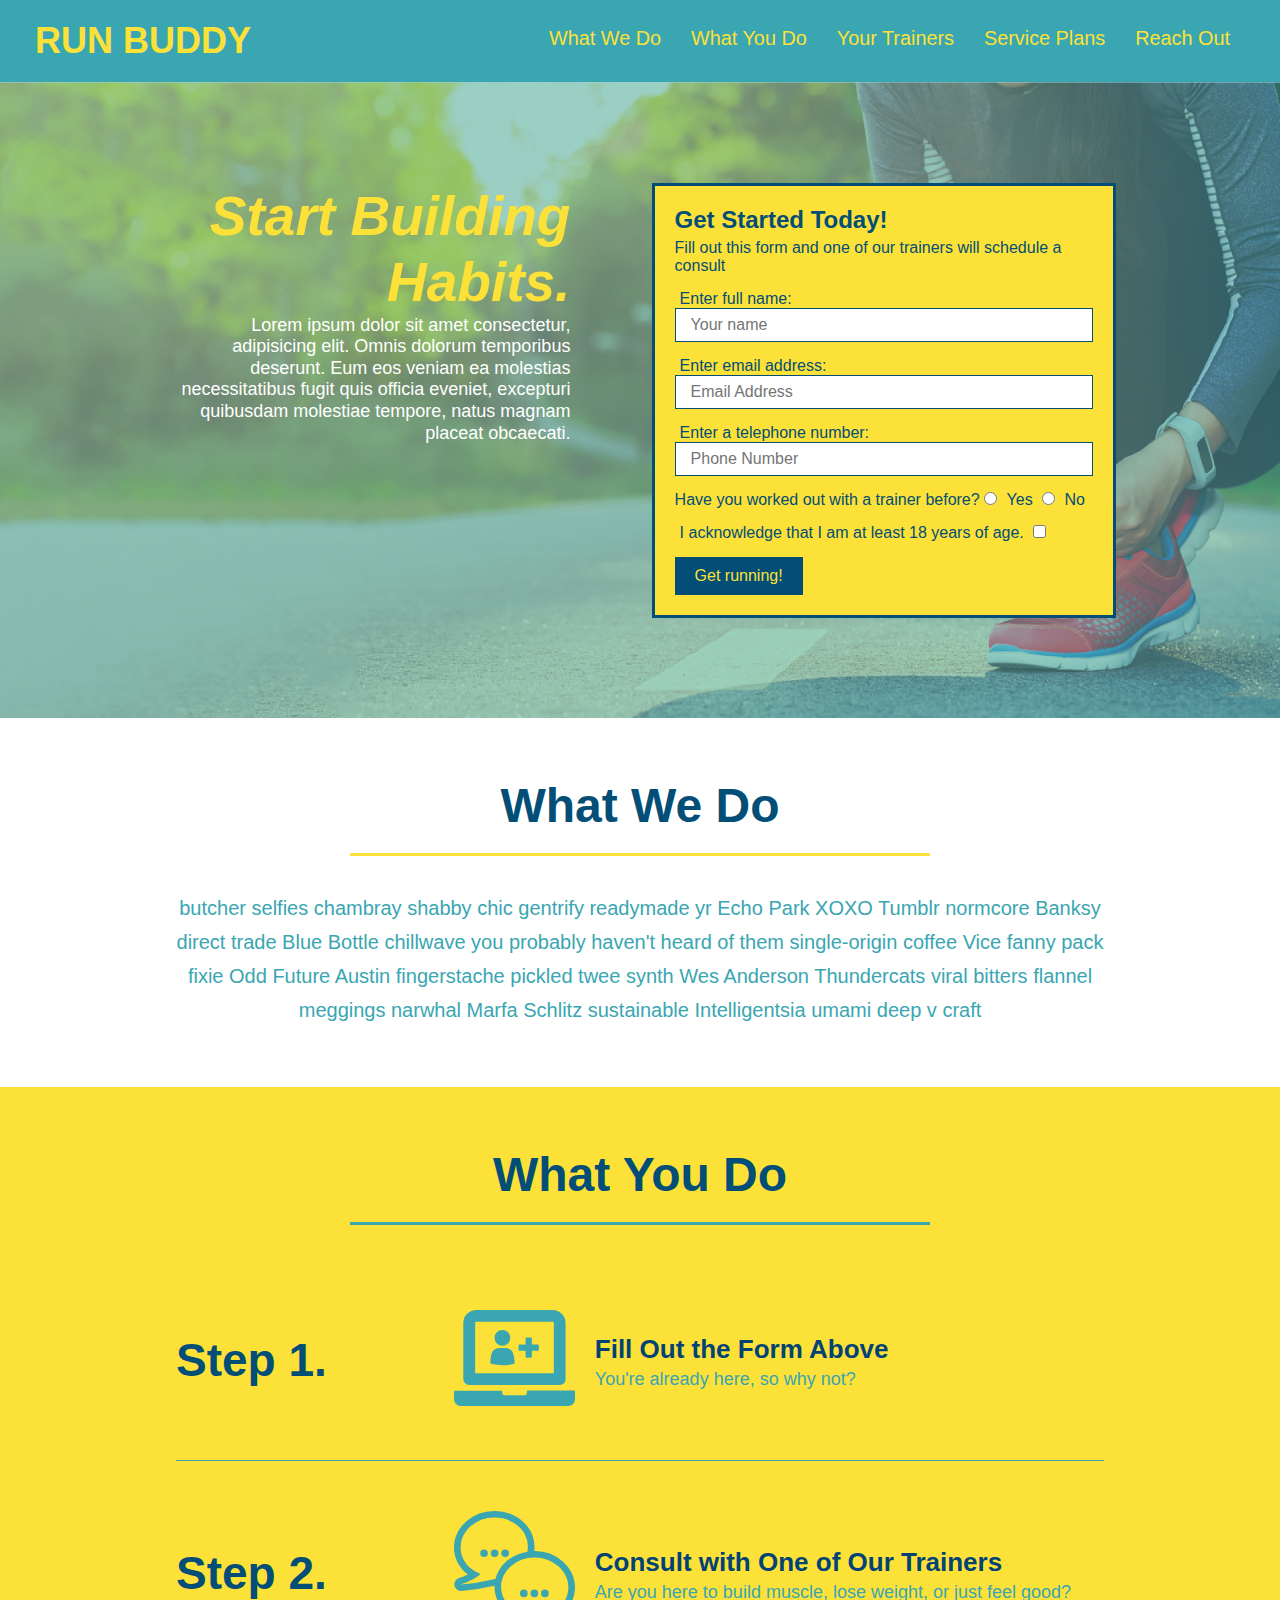
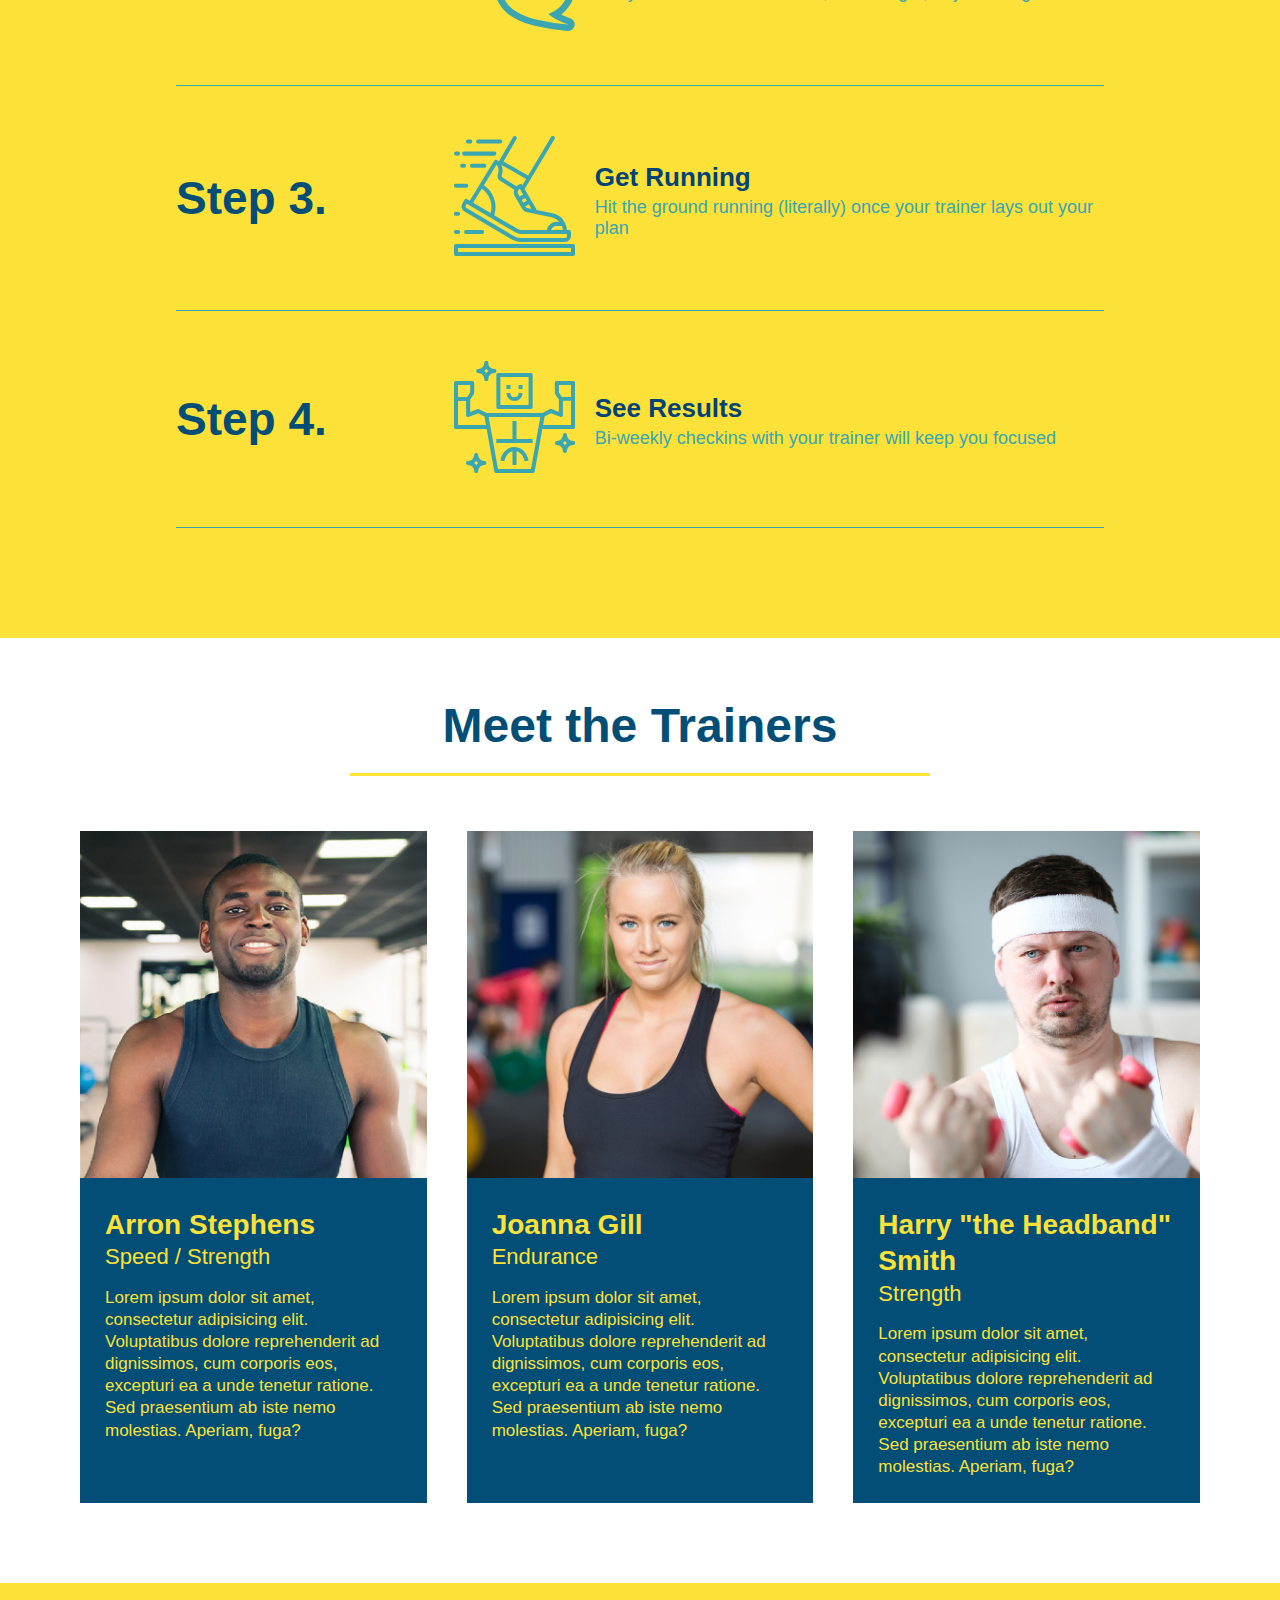
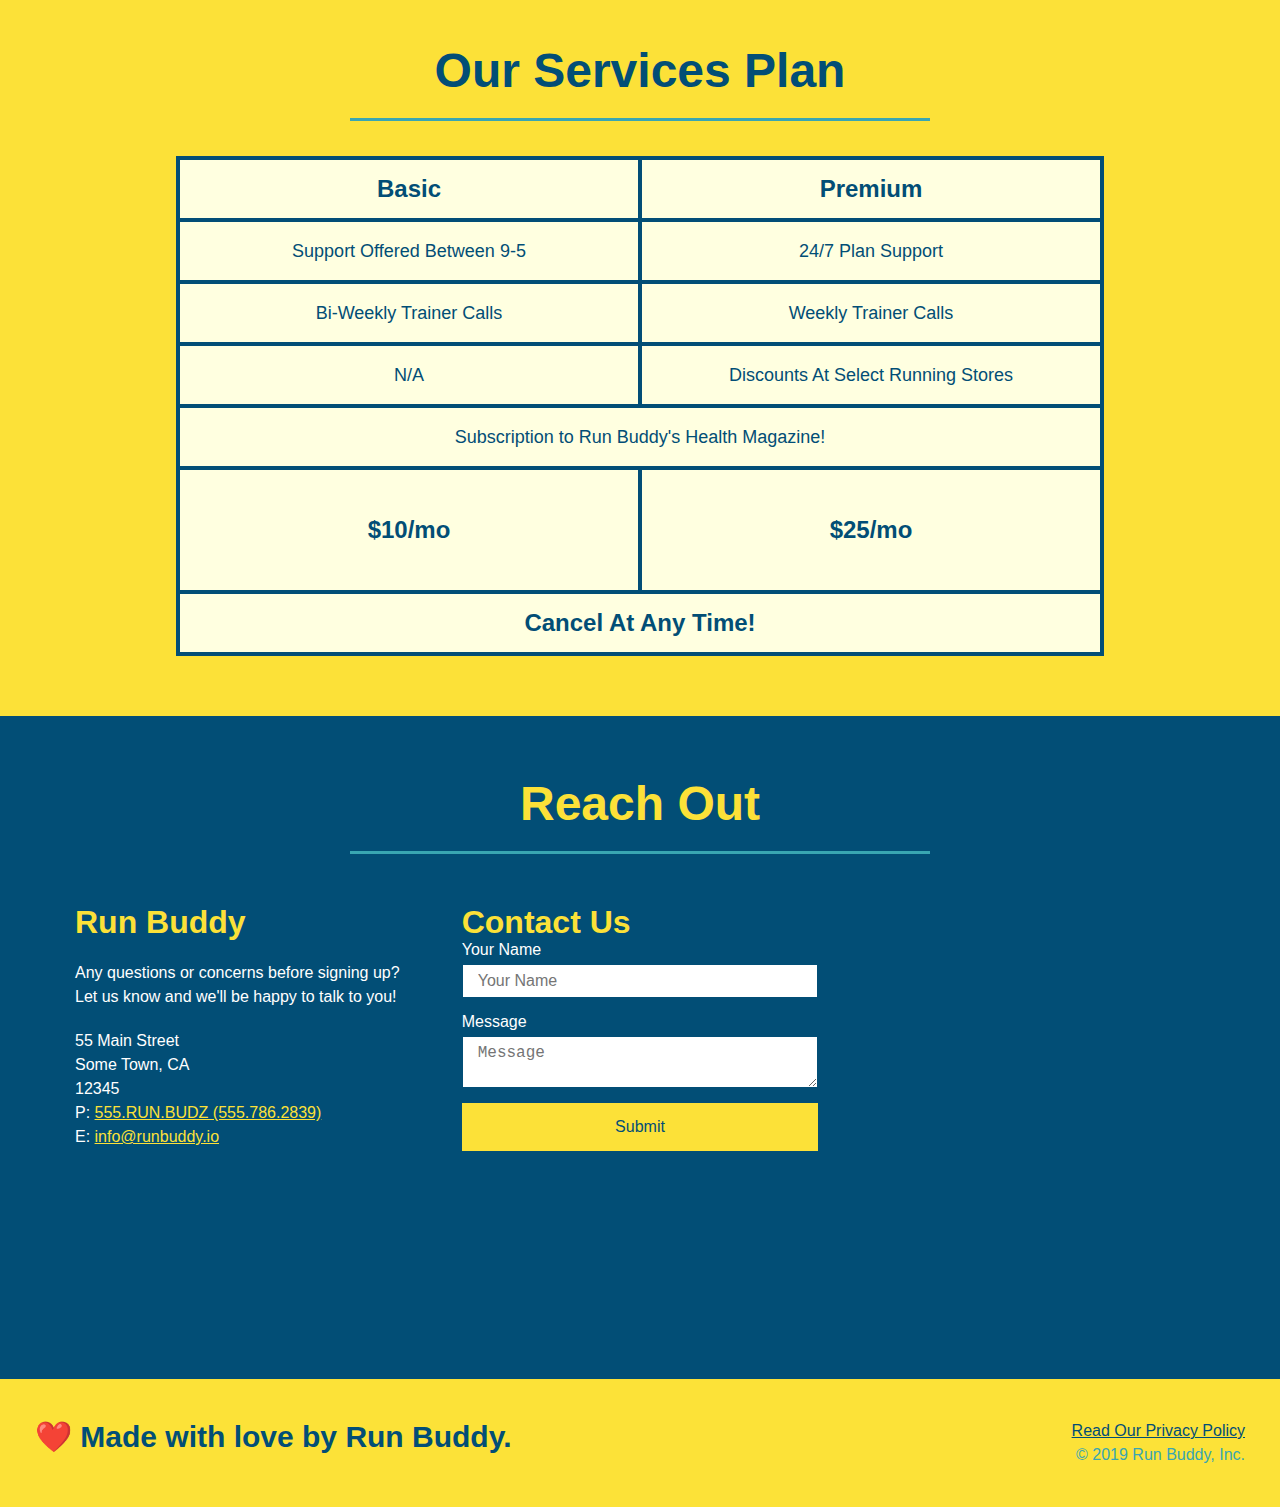
==== commit 8e2ecacf: "added service table comparison" ====
--- a/index.html
+++ b/index.html
@@ -196,14 +196,63 @@
 
         <!--service plans-->
         <section id="service-plans" class="services">
-            <div class="service-grid-container">
-                <div class="service-grid-item box1">One</div>
-                <div class="service-grid-item box2">Two</div>
-                <div class="service-grid-item box3">Three</div>
-                <div class="service-grid-item box4">Four</div>
-                <div class="service-grid-item box5">Five</div>
-                <div class="service-grid-item box6">Six</div>
-            </div>
+
+            <h2 class="section-title secondary-border">
+                Our Services Plan
+            </h2>
+
+            <div class="service-grid-wrapper">
+                <div class="service-grid-container">
+                    <!--Headers-->
+                    <div class="service-grid-item grid-head basic">
+                        Basic
+                    </div>
+                    <div class="service-grid-item grid-head premium">
+                        Premium
+                    </div>
+
+                    <!--Body-->
+                    <div class="service-grid-item basic">
+                        Support Offered Between 9-5
+                    </div>
+
+                    <div class="service-grid-item premium">
+                        24/7 Plan Support
+                    </div>
+
+                    <div class="service-grid-item basic">
+                        Bi-Weekly Trainer Calls
+                    </div>
+
+                    <div class="service-grid-item premium">
+                        Weekly Trainer Calls
+                    </div>
+
+                    <div class="service-grid-item basic">
+                        N/A
+                    </div>
+
+                    <div class="service-grid-item premium">
+                        Discounts At Select Running Stores
+                    </div>
+
+                    <div class="service-grid-item both">
+                        Subscription to Run Buddy's Health Magazine!
+                    </div>
+
+                    <div class="service-grid-item grid-price basic">
+                        $10/mo
+                    </div>
+
+                    <div class="service-grid-item grid-price premium">
+                        $25/mo
+                    </div>
+
+                    <div class="service-grid-item cancel">
+                        Cancel At Any Time!
+                    </div>
+                </div> <!-- div service-grid-container -->
+            </div> <!-- div service-grid-wrapper -->
         </section>
 
         <!--"reach out" section-->
--- a/assets/css/style.css
+++ b/assets/css/style.css
@@ -213,31 +213,49 @@
     display: flex;
 }
 /* SERVICE PLANS STYLES START*/
+.services {
+    background: #fce138;
+}
+.service-grid-wrapper {
+    display: flex;
+    width: 100%;
+    justify-content: center;
+}
 .service-grid-container {
-    max-width: 940px;
-    margin: 0 auto;
+    background: lightyellow;
+    width: 80%;
     display: grid;
-    grid-template-columns: repeat(3, 1fr);
-    grid-template-rows: repeat(3, 100px);
-    grid-gap: 10px;
+    /*repeat(iterator, size)*/
+    grid-template-columns: 1fr repeat(2, 4fr);
+    grid-template-rows: repeat(5, 1fr) 2fr;
+    border: 2px solid #024e76;
+    color: #024e76;
+    font-size: 18px;
 }
 .service-grid-item {
-    background-color: orange;
-    border: solid;
-    padding: 1em;
-    color: black;
-}
-.box1 {
-    grid-column: 1/2;
-    grid-row: 1/3;
-}
-.box2 {
-    grid-column: 3/4;
-    grid-row: 1/-1;
-}
-.box3 {
-    grid-column: 2/span 2;
-    grid-row: 3/span 1;
+    padding: 15px 0;
+    border: 2px solid#024e76;
+    display: flex;
+    align-items: center;
+    justify-content: center;
+    text-align: center;
+}
+/* specific match */
+.service-grid-item.basic {
+    grid-column: 2 / span 1;
+}
+.service-grid-item.both {
+    grid-column: 2 / span 2;
+}
+.service-grid-item.cancel {
+    writing-mode: vertical-lr;
+    transform: rotate(180deg);
+    grid-column: 1;
+    grid-row: 1 / -1;
+}
+.grid-head, .grid-price, .service-grid-item.cancel {
+    font-size: 1.5rem;
+    font-weight: bold;
 }
 /* REACH OUT STYLES START*/
 .contact {
@@ -399,6 +417,25 @@
     }
 }
 
+    .service-grid-container {
+        grid-template-columns: 1fr 1fr;
+    }
+
+    .service-grid-item.basic {
+        grid-column: 1;
+    }
+
+    .service-grid-item.both {
+        grid-column: 1 / -1;
+    }
+
+    .service-grid-item.cancel {
+        transform: none;
+        writing-mode: unset;
+        grid-column: 1 / -1;
+        grid-row: -1;
+    }
+
 /* MEDIA QUERY FOR MOBILE PHONES AND SMALLER */
 @media screen and (max-width: 575px) {
         /* this will be applied on any screen smaller than 575 px*/
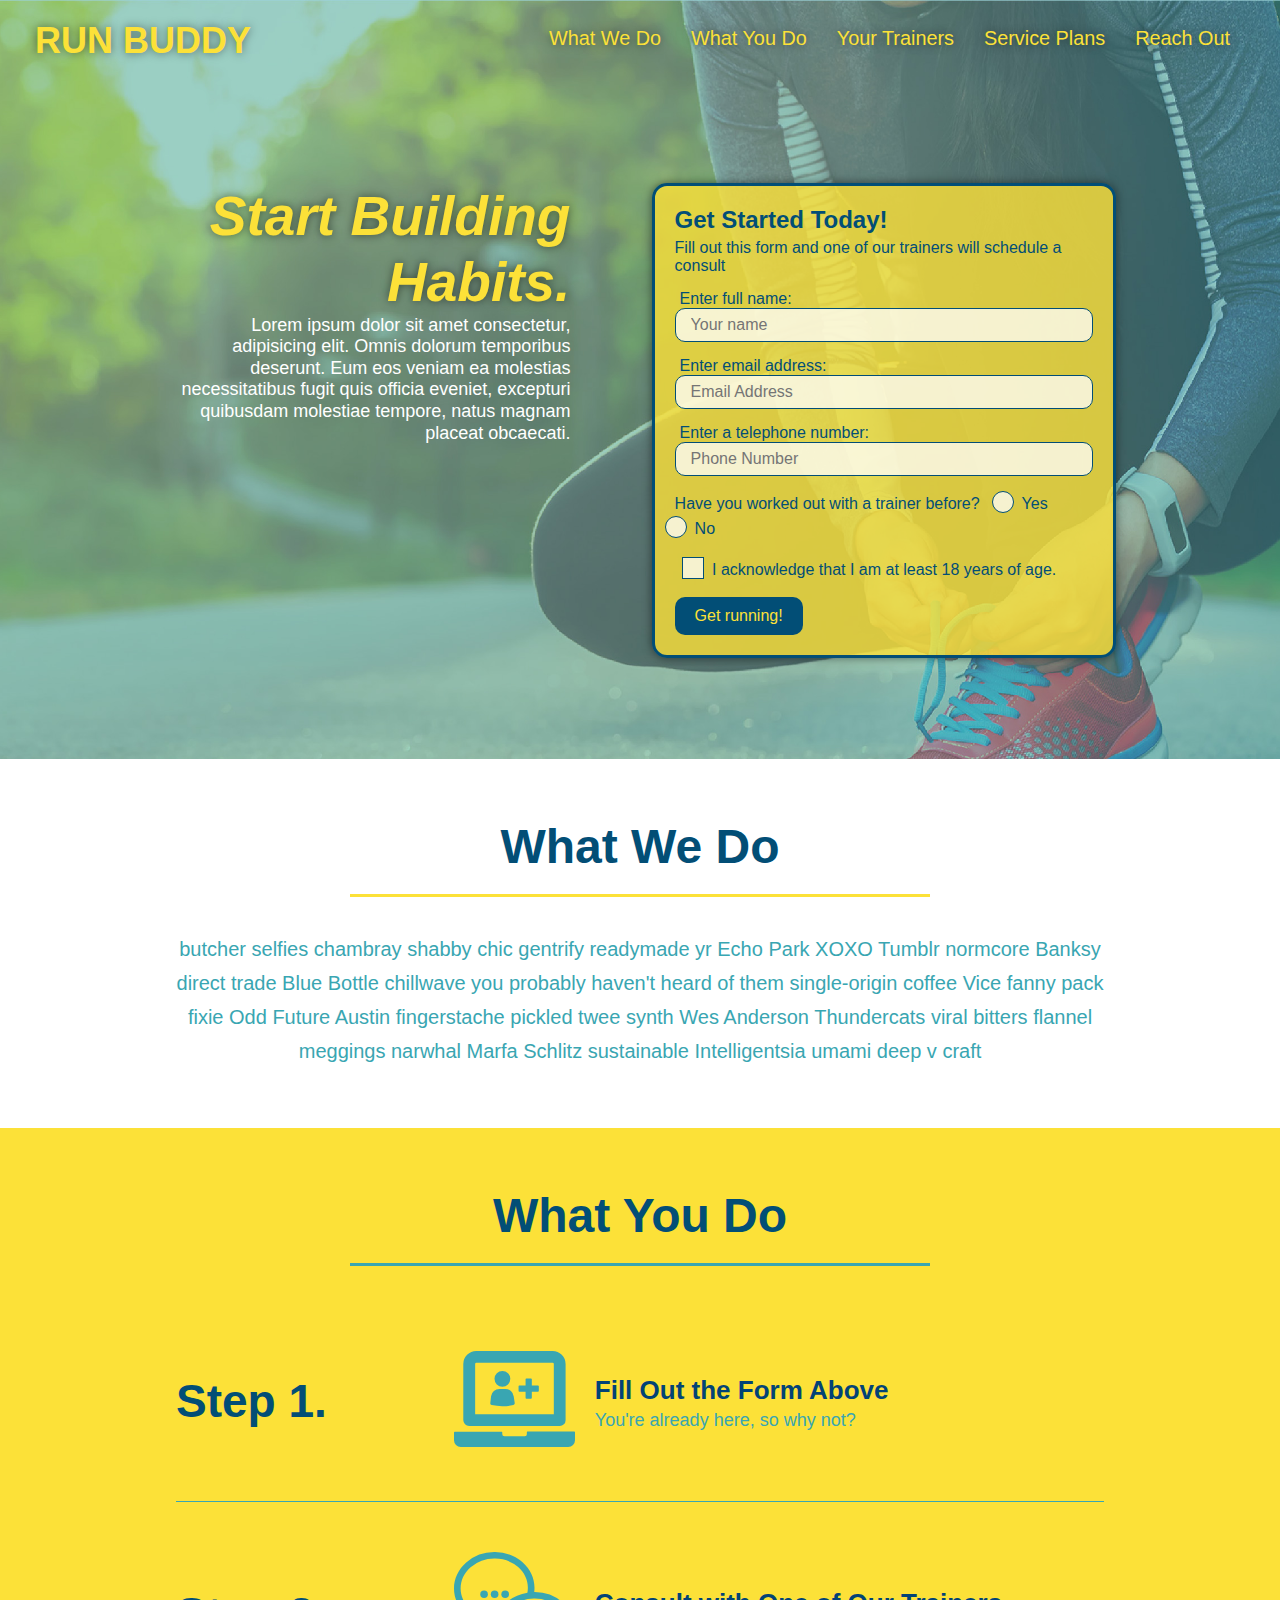
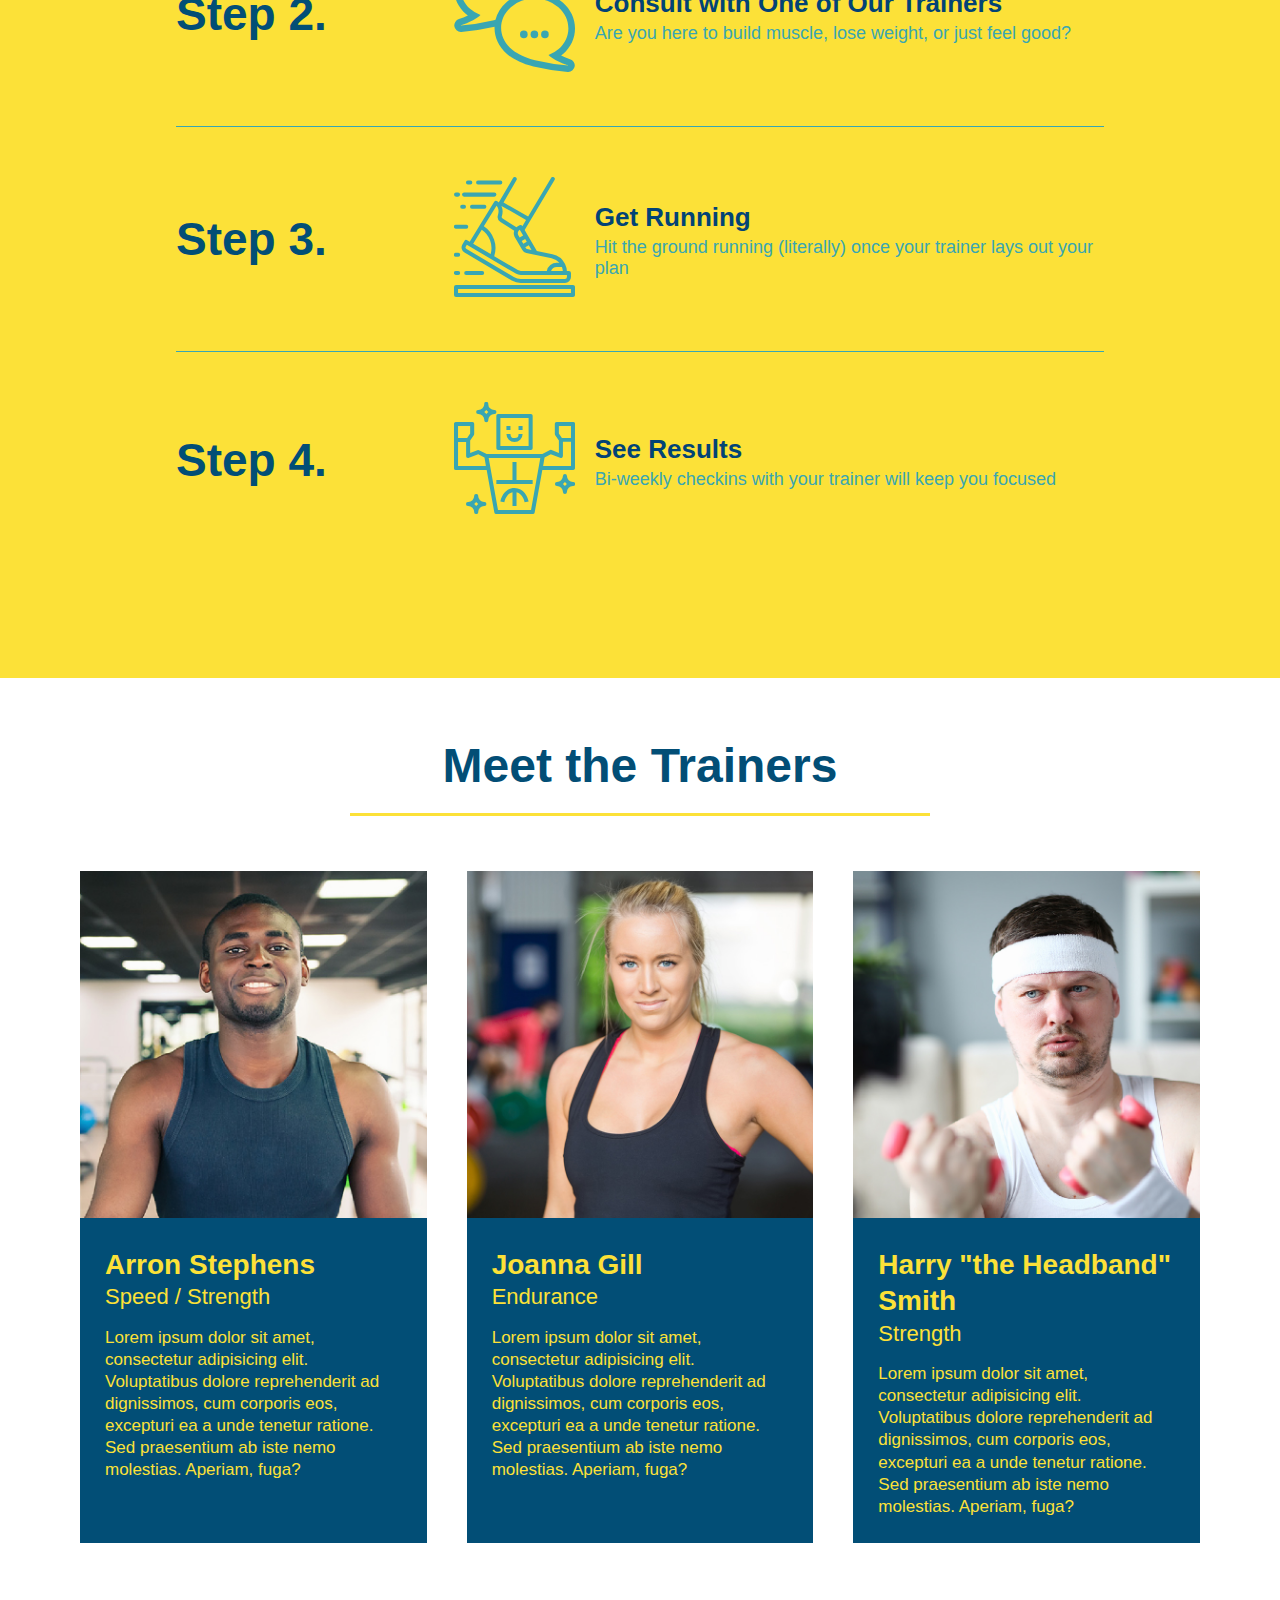
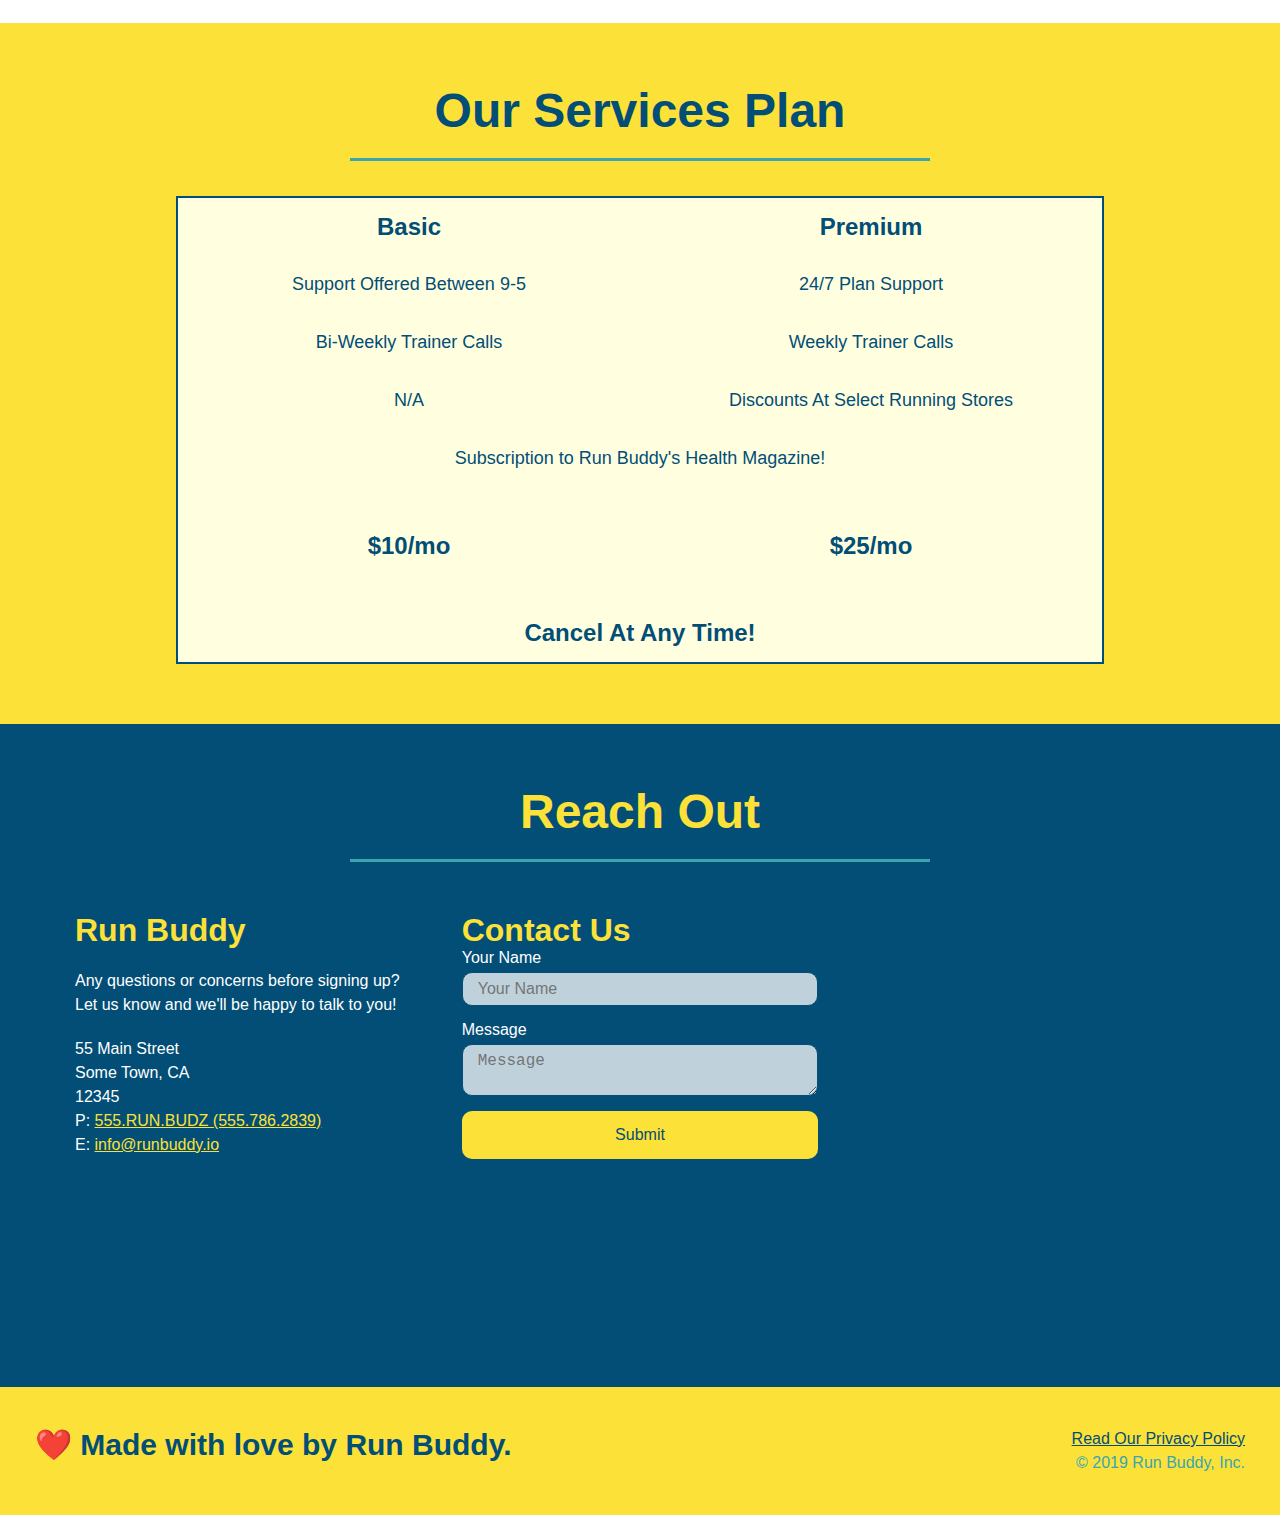
==== commit 8b8419a4: "final css touches" ====
--- a/index.html
+++ b/index.html
@@ -57,16 +57,20 @@
                     <input type="tel" placeholder="Phone Number" name="phone" id="phone" class="form-input"/>
                     <p>
                         Have you worked out with a trainer before?
-                        <input type="radio" name="trainer-confirm" id="trainer-yes" />
-                        <label for="trainer-yes">Yes</label>
-                        <input type="radio" name="trainer-confirm" id="trainer-no" />
-                        <label for="trainer-no">No</label>
+                        <span class="radio-wrapper">
+                            <input type="radio" name="trainer-confirm" id="trainer-yes" />
+                            <label for="trainer-yes">Yes</label>
+                        </span>
+                        <span class="radio-wrapper">
+                            <input type="radio" name="trainer-confirm" id="trainer-no" />
+                            <label for="trainer-no">No</label>
+                        </span>
                     </p>
                     <p>
-                        <label for="checkbox">
-                            I acknowledge that I am at least 18 years of age.
-                        </label>
-                        <input type="checkbox" name="age-confirm" id="checkbox" />
+                        <span class="checkbox-wrapper">
+                            <input type="checkbox" name="age-confirm" id="checkbox" />
+                            <label for="checkbox">I acknowledge that I am at least 18 years of age.</label>
+                        </span>
                     </p>
                     <button type="submit">
                         Get running!
--- a/assets/css/style.css
+++ b/assets/css/style.css
@@ -2,6 +2,11 @@
     margin: 0;
     padding: 0;
     box-sizing: border-box;
+}
+:root {
+    --primary-color: #fce138;
+    --secondary-color: #024e76;
+    --tertiary-color: #39a6b2;
 }
 body {
     color: #39a6b2;
@@ -14,16 +19,25 @@
     display:flex;
     justify-content: space-between;
     flex-wrap: wrap;
+    position: -webkit-sticky;
+    position: sticky;
+    top: 0;
+    background-image: url("../images/hero-bg.jpg");
+    background-size: cover;
+    background-attachment: fixed;
+    background-position: 80%;
+    z-index: 9999;
 }
 header h1 {
     font-weight: bold;
     font-size: 36px;
-    color: #fce138;
+    color: var(--primary-color);
     margin: 0;
+    text-shadow: 0 0 10px rgba(0, 0, 0, 0.5);
 }
 header a {
     text-decoration: none;
-    color: #fce138;
+    color: var(--primary-color);
 }
 header nav {
     margin: 7px 0;
@@ -39,12 +53,20 @@
     padding: 10px 15px;
     font-weight: lighter;
     font-size: 1.55vw;
+    text-shadow: 0 0 10px rgba(0, 0, 0, 0.5);
+}
+header nav ul li a:hover {
+    background: var(--primary-color);
+    color: var(--secondary-color);
+    border-radius: 15px;
+    text-shadow: none;
 }
 /* Hero Style Start */
 .hero {
     background-image: url("../images/hero-bg.jpg");
     background-size: cover;
-    background-position: center;
+    background-attachment: fixed;
+    background-position: 80%;
     display: flex;
     justify-content: center;
     flex-wrap: wrap;
@@ -61,15 +83,18 @@
 .hero-cta h2 {
     font-style: italic;
     font-size: 55px;
-    color: #fce138;
+    color: var(--primary-color);
+    text-shadow: 0 0 10px rgba(0, 0, 0, 0.5);
 }
 .hero-form {
     width: 40%;
     margin: 3.5%;
-    border: 3px solid #024e76;
-    background-color: #fce138;
+    border: 3px solid var(--secondary-color);
+    border-radius: 15px;
+    background-color: rgba(252, 225, 56, 0.8);
     padding: 20px;
-    color: #024e76;
+    color: var(--secondary-color);
+    box-shadow: 0 0 10px rgba(0, 0, 0, 0.5);
 }
 .hero-form h3 {
     font-size: 24px; 
@@ -79,23 +104,85 @@
     margin: 5px 0 15px 0;
 }
 .form-input {
-    border: 1px solid #024e76;
+    border: 1px solid var(--secondary-color);
+    border-radius: 10px;
     display: block;
     padding: 7px 15px;
     font-size: 16px;
-    color: #024e76;
+    color: var(--secondary-color);
     width: 100%;
     margin-bottom: 15px;
+    background-color: rgba(255,255,255, 0.75);
+}
+.form-input:focus {
+    background-color: rgba(255,255,255, 1);
+    outline: none;
 }
 .hero-form label {
     margin: 0 5px;
 }
 .hero-form button {
-    color: #fce138;
-    background-color: #024e76;
+    color: var(--primary-color);
+    background-color: var(--secondary-color);
     border: none;
+    border-radius: 10px;
     padding: 10px 20px;
     font-size: 16px;
+}
+.hero-form button:hover {
+    background-color: #39a6b2;  
+}
+.checkbox-wrapper input, .radio-wrapper input {
+    opacity: 0;
+}
+.checkbox-wrapper input + label::after, 
+.radio-wrapper input + label::after {
+    content: none;
+}
+.checkbox-wrapper input:checked + label::after, 
+.radio-wrapper input:checked + label::after {
+    content: "";
+}
+.checkbox-wrapper label, .radio-wrapper label {
+    position: relative;
+    left: 10px;
+    margin: 10px;
+    line-height: 1.6;
+}
+.checkbox-wrapper label::before, .radio-wrapper label::before {
+    content: "";
+    height: 20px;
+    width: 20px;
+    background: rgba(255, 255, 255, 0.75);  
+    border: 1px solid var(--secondary-color);  
+    position: absolute;
+    top: -4px;
+    left: -30px;
+}
+.radio-wrapper label::before {
+    border-radius: 50%;
+}
+.radio-wrapper label::after {
+    content: "";
+    width: 20px;
+    height: 20px;
+    border-radius: 50%;
+    background: var(--secondary-color);
+    position: absolute;
+    left: -29px;
+    top: -3px;
+    background-image: radial-gradient(circle, #39a6b2, var(--secondary-color));
+}
+.checkbox-wrapper label::after {
+    content: "";
+    height: 6px;
+    width: 14px;
+    border-left: 2px solid var(--secondary-color);
+    border-bottom: 2px solid var(--secondary-color);
+    position: absolute;
+    left: -26px;
+    top: 1px;
+    transform: rotate(-58deg);
 }
 /* Hero Style End */
 
@@ -114,23 +201,22 @@
     margin: 0 auto 35px auto;
     width: 50%;
     font-size: 48px;
-    color:  #024e76;
+    color:  var(--secondary-color);
     border-bottom: 3px solid;
 }
 .primary-border {
-    border-color: #fce138;
+    border-color: var(--primary-color);
 }
 .secondary-border {
     border-color: #39a6b2;
 }
 .steps {
-    background: #fce138;
+    background: var(--primary-color);
 }
 .step {
     margin: 50px auto;
     padding-bottom: 50px;
     width: 80%;
-    border-bottom: 1px solid #39a6b2;
     display: flex;
     flex-wrap: wrap;
     align-items: center;
@@ -138,7 +224,7 @@
 }
 .step h3 {
     flex: 1 30%;
-    color: #024e76;
+    color: var(--secondary-color);
     font-size: 46px;
 }
 .step-info {
@@ -168,6 +254,9 @@
     line-height: 1.5;
     color: #024376;
 }
+.step:not(:last-child) {
+    border-bottom: 1px solid #39a6b2;
+}
 /*apply styles to trainers*/
 .trainers {
     width: 100%;
@@ -179,8 +268,8 @@
 .trainer {
     margin: 20px;
     flex: 1;
-    background: #024e76;
-    color: #fce138;
+    background: var(--secondary-color);
+    color: var(--primary-color);
 }
 .trainer img {
     width: 100%;
@@ -214,7 +303,7 @@
 }
 /* SERVICE PLANS STYLES START*/
 .services {
-    background: #fce138;
+    background: var(--primary-color);
 }
 .service-grid-wrapper {
     display: flex;
@@ -228,13 +317,13 @@
     /*repeat(iterator, size)*/
     grid-template-columns: 1fr repeat(2, 4fr);
     grid-template-rows: repeat(5, 1fr) 2fr;
-    border: 2px solid #024e76;
-    color: #024e76;
+    border: 2px solid var(--secondary-color);
+    color: var(--secondary-color);
     font-size: 18px;
 }
 .service-grid-item {
     padding: 15px 0;
-    border: 2px solid#024e76;
+    border: 2px solidvar(--secondary-color);
     display: flex;
     align-items: center;
     justify-content: center;
@@ -259,10 +348,10 @@
 }
 /* REACH OUT STYLES START*/
 .contact {
-    background: #024e76;
+    background: var(--secondary-color);
 }
 .contact h2 {
-    color: #fce138;
+    color: var(--primary-color);
 }
 .contact-info {
     display: flex;
@@ -280,7 +369,7 @@
     color: white;
 }
 .contact-info h3 {
-    color: #fce138;
+    color: var(--primary-color);
     font-size: 32px;
 }
 .contact-info p, .contact-info address {
@@ -290,27 +379,38 @@
     font-style: normal;
 }
 .contact-info a {
-    color: #fce138;
+    color: var(--primary-color);
 }
 .contact-form input, .contact-form textarea {
-    border: 1px solid #024e76;
+    border: 1px solid var(--secondary-color);
+    border-radius: 10px;
     display: block;
     padding: 7px 15px;
     font-size: 16px;
-    color: #024e76;
+    color: var(--secondary-color);
     width: 100%;
     margin-bottom: 15px;
     margin-top: 5px;
+    background-color: rgba(255,255,255, 0.75);
+}
+.contact-form input:focus, .contact-form textarea:focus {
+    background-color: rgba(255,255,255, 1);
+    outline: none;
 }
 .contact-form button {
     width: 100%;
     border: none;
-    background: #fce138;
-    color: #024e76;
+    border-radius: 10px;
+    background: var(--primary-color);
+    color: var(--secondary-color);
     text-align: center;
     padding: 15px 0;
     font-size: 16px;
 }
+.contact-form button:hover {
+    color: var(--primary-color);
+    background: #39a6b2;
+}
 /* REACH OUT STYLES END */
 
 /* apply styles to <footer> */
@@ -323,7 +423,7 @@
     flex-wrap: wrap;
 }
 footer h2 {
-    color: #024e76;
+    color: var(--secondary-color);
     font-size: 30px;
     margin: 0;
 }
@@ -332,7 +432,7 @@
     text-align: right;
 }
 footer a {
-    color: #024e76;
+    color: var(--secondary-color);
 }
 section {
     padding: 60px;
@@ -344,6 +444,7 @@
     header {
         padding-bottom: 0;
         justify-content: center;
+        position: relative;
     }
 
     header h1 {
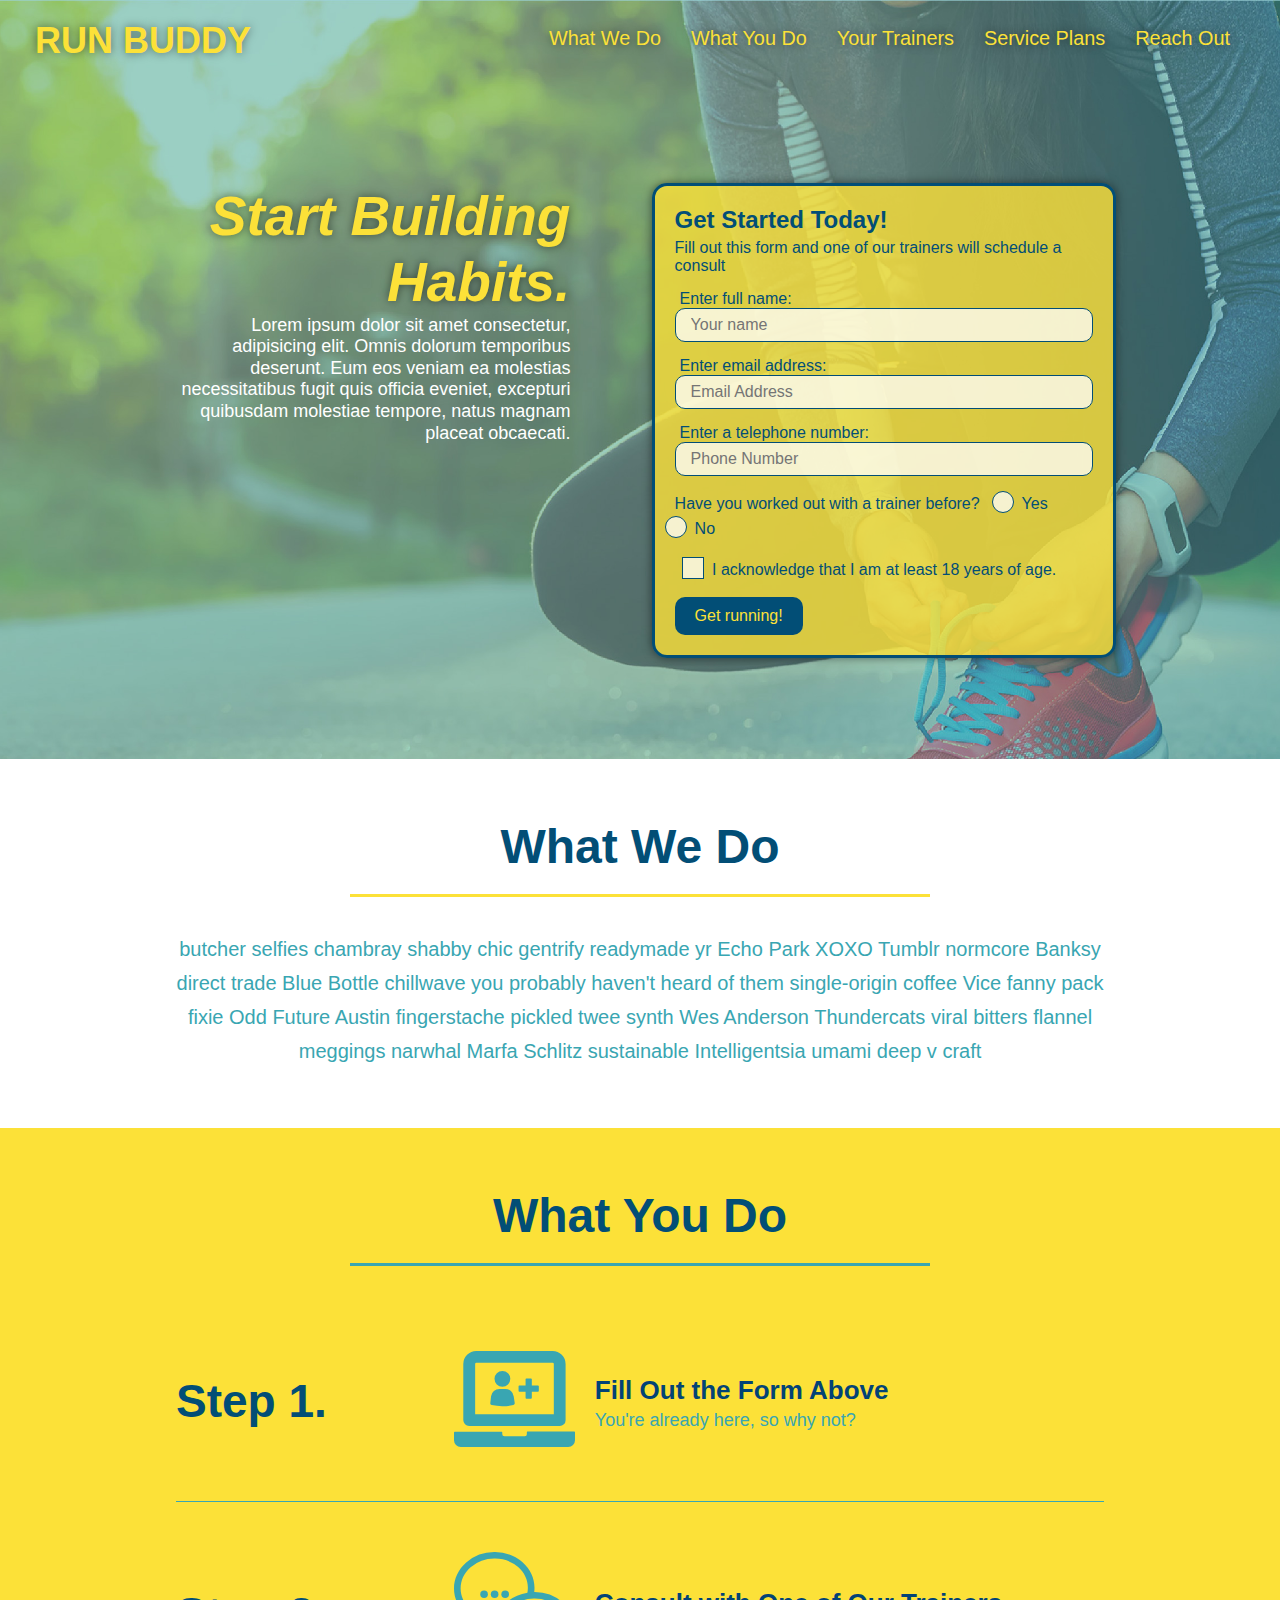
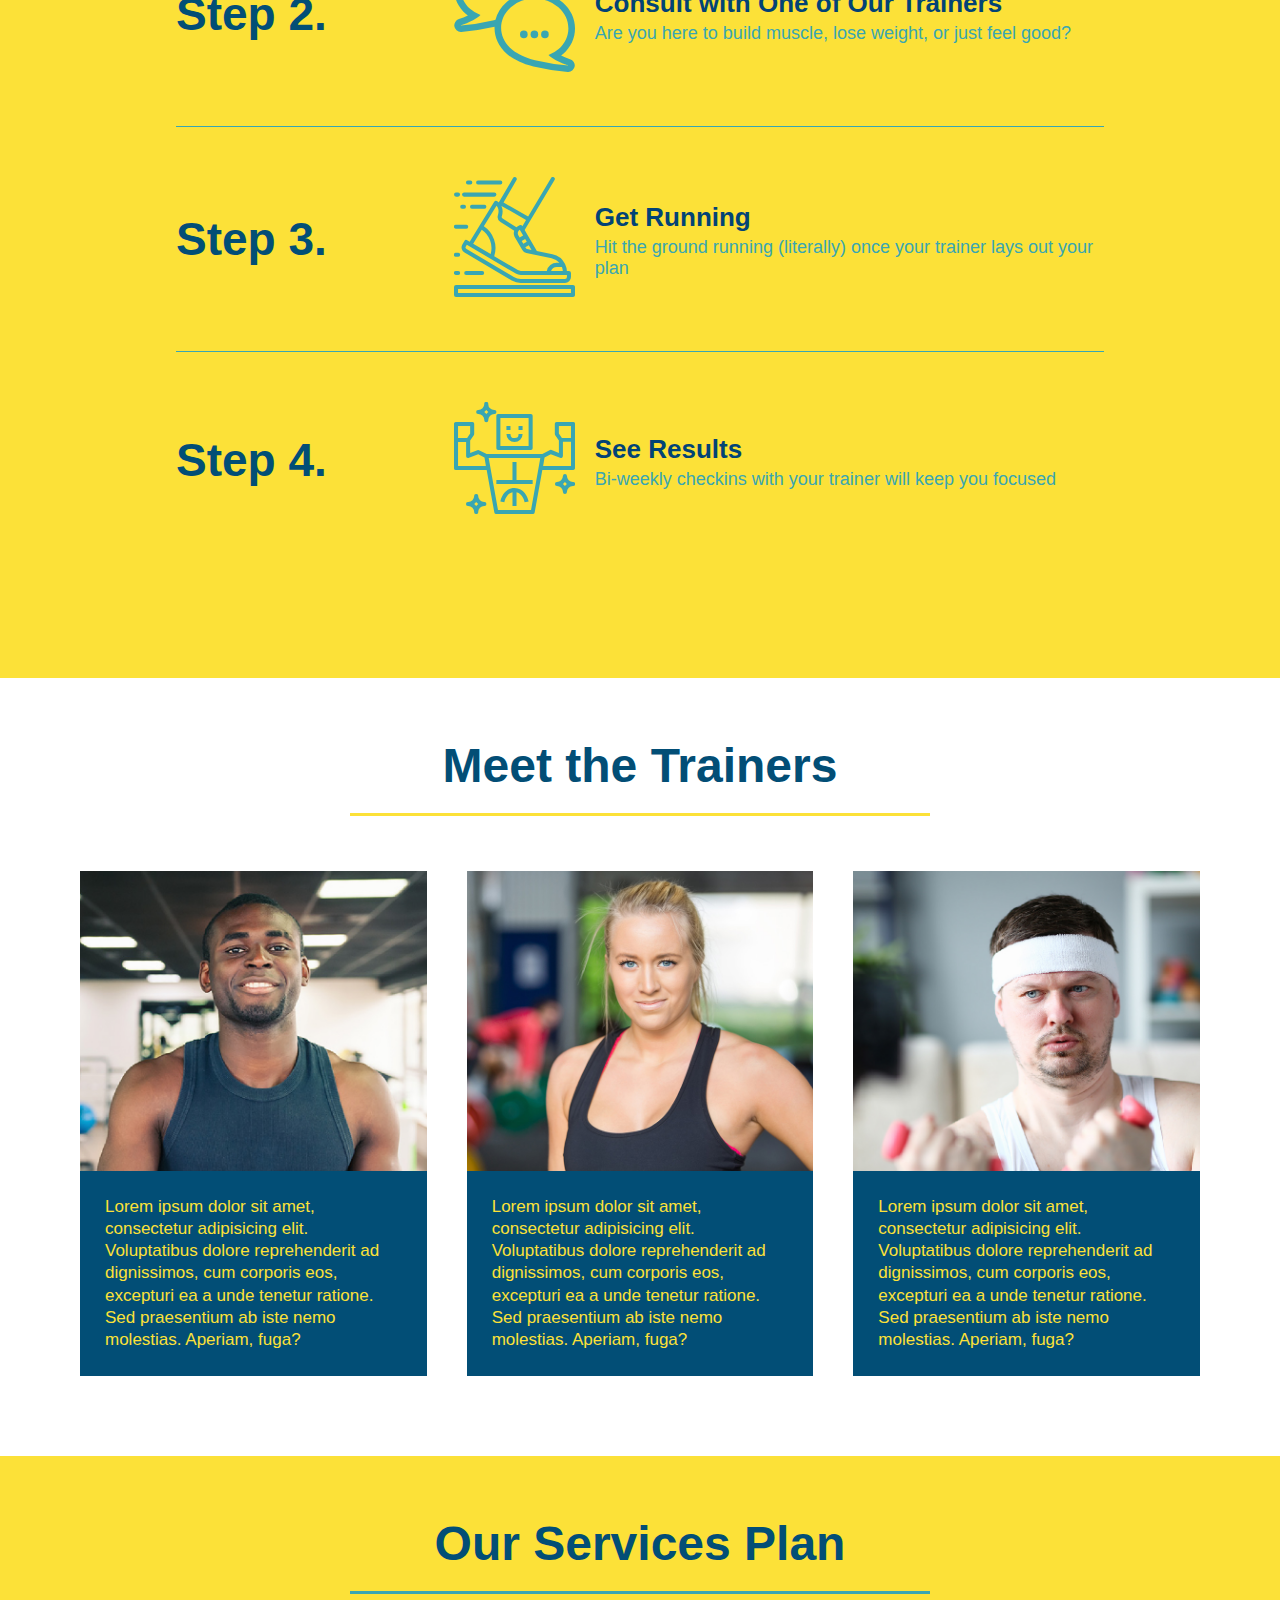
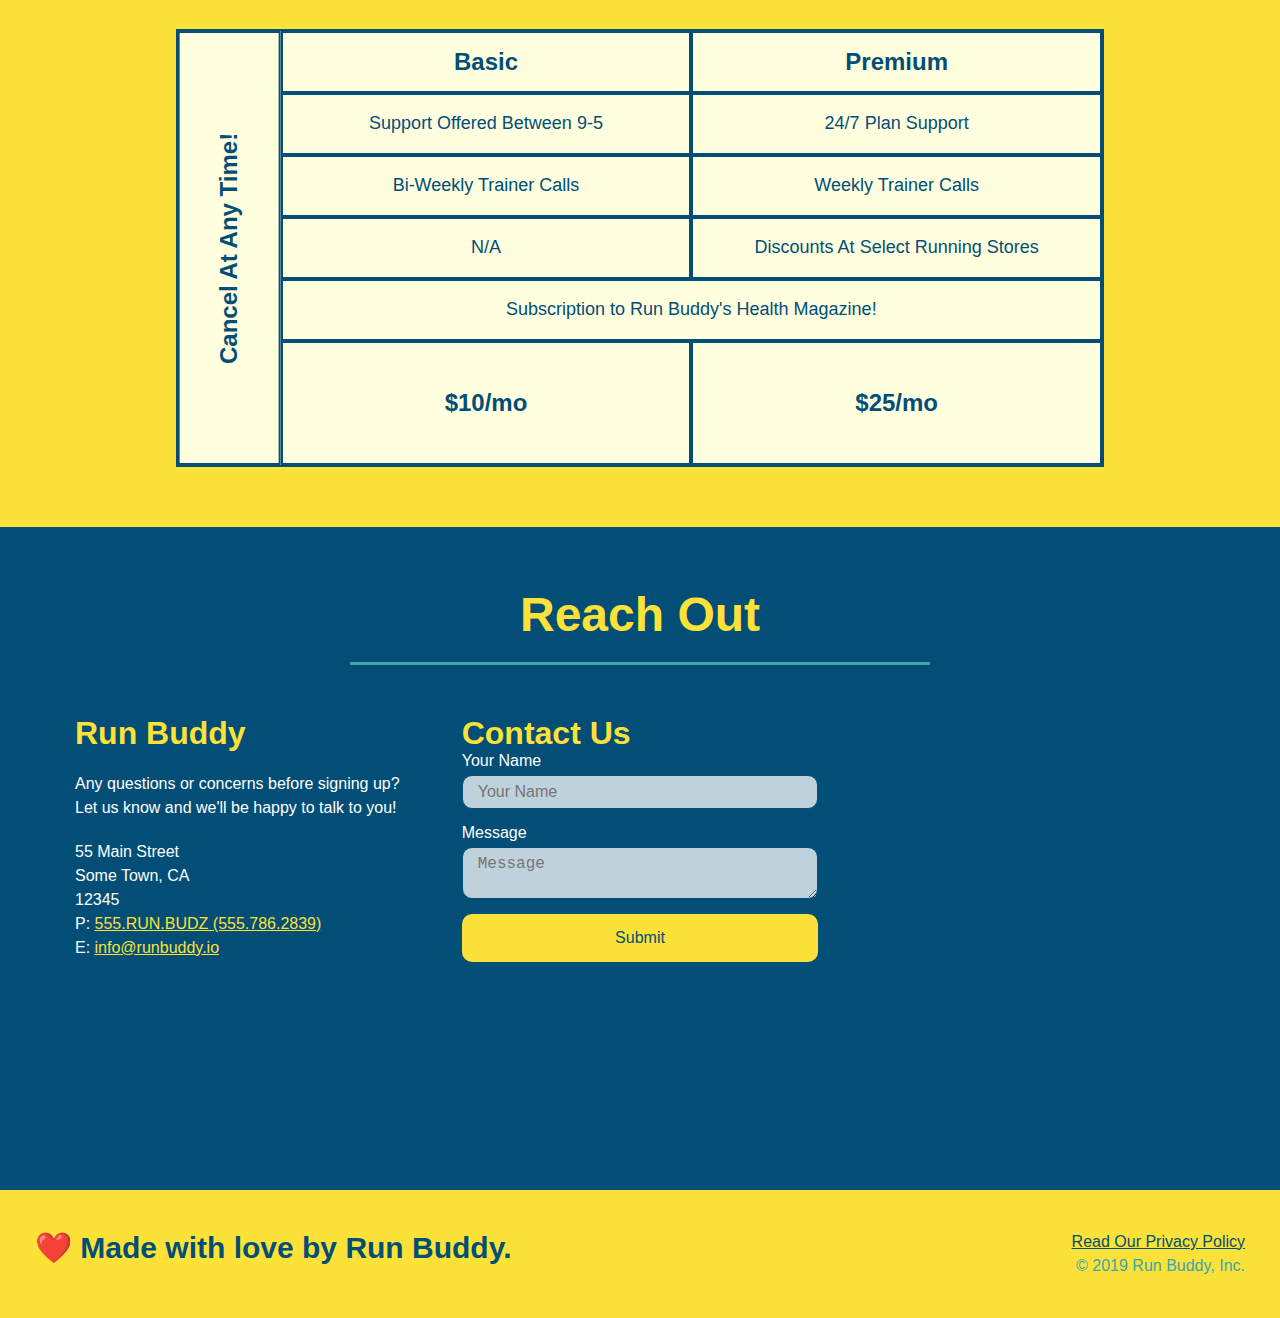
==== commit cf31f687: "trainer hover animation" ====
--- a/index.html
+++ b/index.html
@@ -164,10 +164,15 @@
             <div class="trainers">
             <!--first trainer bio-->
                 <article class="trainer">
-                    <img src="./assets/images/trainer-1.jpg" alt="Arron Stephens in his workout clothes, ready to pump iron">
-                    <div class="trainer-bio">
-                        <h3 class="trainer-name">Arron Stephens</h3>
-                        <h4 class="trainer-role">Speed / Strength</h4>
+                    <div class="trainer-img trainer-1">
+                        <div>
+                            <h3>Arron Stephens</h3>
+                            <h4>Speed / Strength</h4>
+                        </div>
+                    </div>
+                    <div class="trainer-bio">   
+                        <h3>Arron Stephens</h3>
+                        <h4>Speed / Strength</h4>                   
                         <p>
                             Lorem ipsum dolor sit amet, consectetur adipisicing elit. Voluptatibus dolore reprehenderit ad dignissimos, cum corporis eos, excepturi ea a unde tenetur ratione. Sed praesentium ab iste nemo molestias. Aperiam, fuga?
                         </p>
@@ -175,10 +180,15 @@
                 </article>
             <!--second trainer bio-->
                 <article class="trainer">
-                    <img src="./assets/images/trainer-2.jpg" alt="Joanna Gill cooling off after a workout">
+                    <div class="trainer-img trainer-2">
+                        <div>
+                            <h3>Joanna Gill</h3>
+                            <h4>Endurance</h4>
+                        </div>
+                    </div>
                     <div class="trainer-bio">
-                        <h3 class="trainer-name">Joanna Gill</h3>
-                        <h4 class="trainer-role">Endurance</h4>
+                        <h3>Joanna Gill</h3>
+                        <h4>Endurance</h4>
                         <p>
                             Lorem ipsum dolor sit amet, consectetur adipisicing elit. Voluptatibus dolore reprehenderit ad dignissimos, cum corporis eos, excepturi ea a unde tenetur ratione. Sed praesentium ab iste nemo molestias. Aperiam, fuga?
                         </p>
@@ -186,10 +196,15 @@
                 </article>
             <!--third trainer bio-->
                 <article class="trainer">
-                    <img src="./assets/images/trainer-3.jpg" alt="Harry Smith wearing a headband and lifting comically small pink weights">
+                    <div class="trainer-img trainer-3">
+                        <div>
+                            <h3>Harry "the Headband" Smith</h3>
+                            <h4>Strength</h4>
+                        </div>
+                    </div>
                     <div class="trainer-bio">
-                        <h3 class="trainer-name">Harry "the Headband" Smith</h3>
-                        <h4 class="trainer-role">Strength</h4>
+                        <h3>Harry "the Headband" Smith</h3>
+                        <h4>Strength</h4>
                         <p>
                             Lorem ipsum dolor sit amet, consectetur adipisicing elit. Voluptatibus dolore reprehenderit ad dignissimos, cum corporis eos, excepturi ea a unde tenetur ratione. Sed praesentium ab iste nemo molestias. Aperiam, fuga?
                         </p>
--- a/assets/css/style.css
+++ b/assets/css/style.css
@@ -271,20 +271,76 @@
     background: var(--secondary-color);
     color: var(--primary-color);
 }
-.trainer img {
-    width: 100%;
+.trainer-img {
+    width: 100%;
+    min-height: 300px;
+    display: flex;
+    padding: 15px;
+    align-items: flex-end;
+    background-size: cover;
+    position: relative;
+    overflow: hidden;
+}
+.trainer-img::after {
+    content: "";
+    height: 100%;
+    width: 100%;
+    position: absolute;
+    top: 0;
+    left: 0;
+    opacity: 0;
+    transition: 0.5s;
+}
+.trainer:hover .trainer-img::after {
+    opacity: 1;
+    background: linear-gradient(rgba(252, 225, 56, 0.3), var(--secondary-color));
+}
+
+.trainer:hover .trainer-img h3, .trainer:hover .trainer-img h4 {
+    top: 0px;
+}
+
+.trainer-img h3 {
+    position: relative;
+    z-index: 9998;
+    font-size: 28px;
+    margin-bottom: 5px;
+    top: 200px;
+    transition: 0.6s;
+}
+
+.trainer-img h4 {
+    position: relative;
+    z-index: 9998;
+    font-weight: lighter;
+    font-size: 22px;
+    top: 200px;
+    transition: 0.6s;
+    transition-delay: 0.1s;
+}
+.trainer-1 {
+    background-image: url("../images/trainer-1.jpg");
+}
+.trainer-2 {
+    background-image: url("../images/trainer-2.jpg");
+}
+.trainer-3 {
+    background-image: url("../images/trainer-3.jpg");
 }
 .trainer-bio {
     line-height: 1.3;
     padding: 25px;
 }
-.trainer-bio h3{
+.trainer-bio h3 {
     font-size: 28px;
-}
+    display: none;
+}
+
 .trainer-bio h4 {
     font-weight: lighter;
     font-size: 22px;
     margin-bottom: 15px;
+    display: none;
 }
 .trainer-bio p {
     font-size: 17px;
@@ -323,7 +379,7 @@
 }
 .service-grid-item {
     padding: 15px 0;
-    border: 2px solidvar(--secondary-color);
+    border: 2px solid var(--secondary-color);
     display: flex;
     align-items: center;
     justify-content: center;
@@ -516,8 +572,12 @@
     .step-text {
         flex: 100%;
     }
-}
-
+    .trainer-img h3, .trainer-img h4, .trainer-img::after {
+        display: none;
+    }
+    .trainer-bio h3, .trainer-bio h4 {
+        display: block;
+    }
     .service-grid-container {
         grid-template-columns: 1fr 1fr;
     }
@@ -536,6 +596,7 @@
         grid-column: 1 / -1;
         grid-row: -1;
     }
+}
 
 /* MEDIA QUERY FOR MOBILE PHONES AND SMALLER */
 @media screen and (max-width: 575px) {
